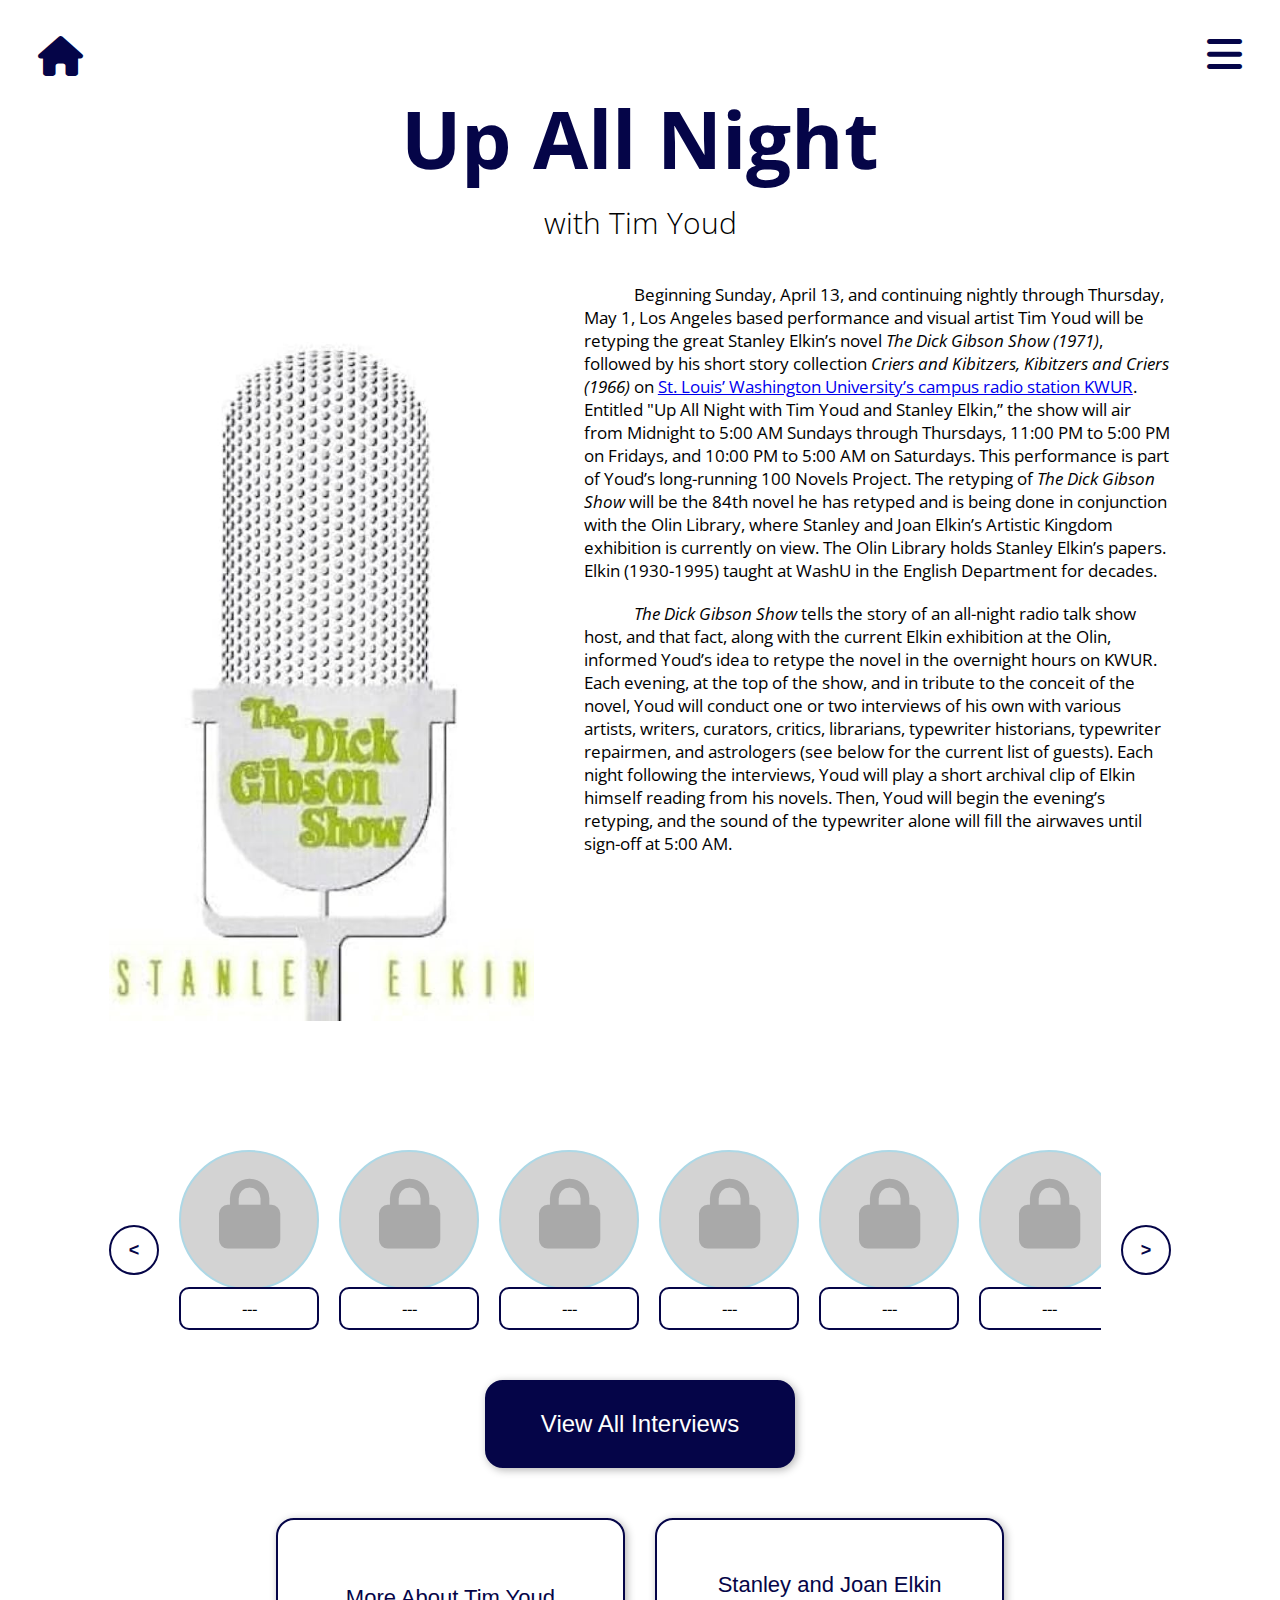
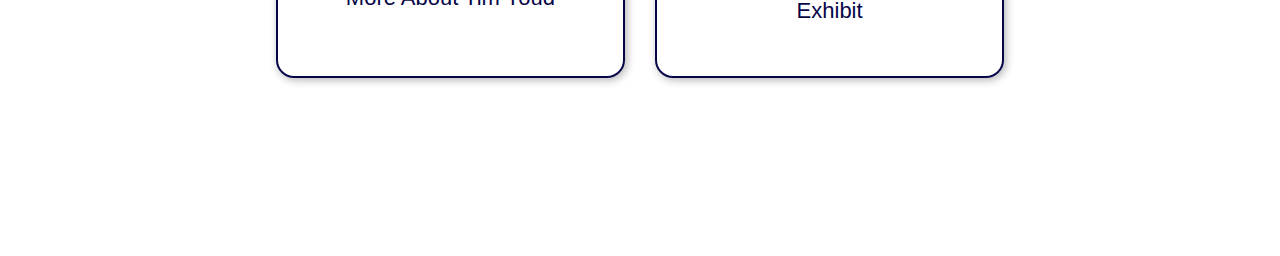
==== index.html @ dd7cb7f6 "finish main page (update interviews to fetch dynamically)" ====
<!DOCTYPE html>
<html>
    <head>
        <!-- Google App Script API -->
        <link rel="preconnect" href="https://script.google.com" crossorigin>

        <!-- icons -->
        <link rel="stylesheet" href="https://cdnjs.cloudflare.com/ajax/libs/font-awesome/6.0.0/css/all.min.css">
        
        <!-- font -->
        <link rel="preconnect" href="https://fonts.googleapis.com">
        <link rel="preconnect" href="https://fonts.gstatic.com" crossorigin>
        <link href="https://fonts.googleapis.com/css2?family=Open+Sans:ital,wght@0,300..800;1,300..800&display=swap" rel="stylesheet">

        <!-- project-specific styling/functionality -->
        <link href="style.css" rel="stylesheet">
        <script src="scripts/main.js"></script>
        <title>Up All Night</title>
    </head>

    <body>
        <div class="topnav">
            <a href="#">
                <i class="fa-solid fa-house"></i>
            </a>
            <div class="spacer"></div>
            <div class="nav-dropdown">
                <button href="javascript:void(0);" class="icon" onclick="toggleNavDropdown()">
                    <i class="fa-solid fa-bars"></i>
                </button>
                <div id="dropdown-container" class="hidden">
                    <a href="#">Main</a>
                    <a href="/interviews.html">Interviews</a>
                    <!-- <a href="/about.html">About</a> -->
                </div>
            </div>
        </div>
        
        <h1 class="main-title">Up All Night</h1>
        <h3 class="sub-title">with Tim Youd</h3>

        <div id="cover-div">
            <img id="book-cover" src="images/book_cover.jpg"/>

            <div id="split-description">
                <p class="main-description">
                    Beginning Sunday, April 13, and continuing nightly through Thursday, May 1, Los Angeles based performance and visual artist Tim Youd will be retyping the great Stanley Elkin’s novel <i>The Dick Gibson Show (1971)</i>, followed by his short story collection <i>Criers and Kibitzers, Kibitzers and Criers (1966)</i> on <a href="http://kwur.wustl.edu">St. Louis’ Washington University’s campus radio station KWUR</a>. 
                    Entitled "Up All Night with Tim Youd and Stanley Elkin,” the show will air from Midnight to 5:00 AM Sundays through Thursdays, 11:00 PM to 5:00 PM on Fridays, and 10:00 PM to 5:00 AM on Saturdays. 
                    This performance is part of Youd’s long-running 100 Novels Project. The retyping of <i>The Dick Gibson Show</i> will be the 84th novel he has retyped and is being done in conjunction with the Olin Library, where Stanley and Joan Elkin’s Artistic Kingdom exhibition is currently on view. 
                    The Olin Library holds Stanley Elkin’s papers. Elkin (1930-1995) taught at WashU in the English Department for decades. 
                </p>
                <p class="main-description">
                    <i>The Dick Gibson Show</i> tells the story of an all-night radio talk show host, and that fact, along with the current Elkin exhibition at the Olin, informed Youd’s idea to retype the novel in the overnight hours on KWUR. 
                    Each evening, at the top of the show, and in tribute to the conceit of the novel, Youd will conduct one or two interviews of his own with various artists, writers, curators, critics, librarians, typewriter historians, typewriter repairmen, and astrologers (see below for the current list of guests). 
                    Each night following the interviews, Youd will play a short archival clip of Elkin himself reading from his novels. 
                    Then, Youd will begin the evening’s retyping, and the sound of the typewriter alone will fill the airwaves until sign-off at 5:00 AM.
                </p>

                <iframe class="kwur-embed" src="https://mixlr.com/users/4072220/embed" frameborder="no"></iframe>
            </div>
        </div>
        
        <!-- Interviews Row -->
        <div id="interview-div">
            <div class="interview-row-nav-button left">
                <button onclick="moveInterviewRow(true)"><</button>
            </div>
            <!-- This row will be filled in by main.js -->
            <div id="interview-row"></div>
            <div class="interview-row-nav-button right">
                <button onclick="moveInterviewRow(false)">></button>
            </div>
        </div>

        <button id="view-all-interviews-button" class="filled-button" onclick="location.href='interviews.html'">View All Interviews</button>

        <!-- For medium sized screens -->
        <div id="lower-desc">
            <p class="main-description">
                Beginning Sunday, April 13, and continuing nightly through Thursday, May 1, Los Angeles based performance and visual artist Tim Youd will be retyping the great Stanley Elkin’s novel <i>The Dick Gibson Show (1971)</i>, followed by his short story collection <i>Criers and Kibitzers, Kibitzers and Criers (1966)</i> on <a href="http://kwur.wustl.edu">St. Louis’ Washington University’s campus radio station KWUR</a>. 
                Entitled "Up All Night with Tim Youd and Stanley Elkin,” the show will air from Midnight to 5:00 AM Sundays through Thursdays, 11:00 PM to 5:00 PM on Fridays, and 10:00 PM to 5:00 AM on Saturdays. 
                This performance is part of Youd’s long-running 100 Novels Project. The retyping of <i>The Dick Gibson Show</i> will be the 84th novel he has retyped and is being done in conjunction with the Olin Library, where Stanley and Joan Elkin’s Artistic Kingdom exhibition is currently on view. 
                The Olin Library holds Stanley Elkin’s papers. Elkin (1930-1995) taught at WashU in the English Department for decades. 
            </p>
            <p class="main-description">
                <i>The Dick Gibson Show</i> tells the story of an all-night radio talk show host, and that fact, along with the current Elkin exhibition at the Olin, informed Youd’s idea to retype the novel in the overnight hours on KWUR. 
                Each evening, at the top of the show, and in tribute to the conceit of the novel, Youd will conduct one or two interviews of his own with various artists, writers, curators, critics, librarians, typewriter historians, typewriter repairmen, and astrologers (see above for the current list of guests). 
                Each night following the interviews, Youd will play a short archival clip of Elkin himself reading from his novels. 
                Then, Youd will begin the evening’s retyping, and the sound of the typewriter alone will fill the airwaves until sign-off at 5:00 AM.
            </p>
        </div>

        <!-- Better readability for smaller screens -->
        <div id="lower-split-desc">
            <p class="main-description">
                Beginning Sunday, April 13, and continuing nightly through Thursday, May 1, Los Angeles based performance and visual artist Tim Youd will be retyping the great Stanley Elkin’s novel <i>The Dick Gibson Show (1971)</i>, followed by his short story collection <i>Criers and Kibitzers, Kibitzers and Criers (1966)</i> on <a href="http://kwur.wustl.edu">St. Louis’ Washington University’s campus radio station KWUR</a>. 
                Entitled "Up All Night with Tim Youd and Stanley Elkin,” the show will air from Midnight to 5:00 AM Sundays through Thursdays, 11:00 PM to 5:00 PM on Fridays, and 10:00 PM to 5:00 AM on Saturdays.
            </p>

            <iframe id="lower-split-kwur-embed" class="kwur-embed" src="https://mixlr.com/users/4072220/embed" frameborder="no"></iframe>

            <p class="main-description">
                This performance is part of Youd’s long-running 100 Novels Project. The retyping of <i>The Dick Gibson Show</i> will be the 84th novel he has retyped and is being done in conjunction with the Olin Library, where Stanley and Joan Elkin’s Artistic Kingdom exhibition is currently on view. 
                The Olin Library holds Stanley Elkin’s papers. Elkin (1930-1995) taught at WashU in the English Department for decades. 
            </p>
            <p class="main-description">
                <i>The Dick Gibson Show</i> tells the story of an all-night radio talk show host, and that fact, along with the current Elkin exhibition at the Olin, informed Youd’s idea to retype the novel in the overnight hours on KWUR. 
                Each evening, at the top of the show, and in tribute to the conceit of the novel, Youd will conduct one or two interviews of his own with various artists, writers, curators, critics, librarians, typewriter historians, typewriter repairmen, and astrologers (see above for the current list of guests). 
                Each night following the interviews, Youd will play a short archival clip of Elkin himself reading from his novels. 
                Then, Youd will begin the evening’s retyping, and the sound of the typewriter alone will fill the airwaves until sign-off at 5:00 AM.
            </p>
        </div>

        <iframe id="lower-kwur-embed" class="kwur-embed" src="https://mixlr.com/users/4072220/embed" frameborder="no"></iframe>

        <div id="more-info-div">
            <button class="stroke-button" txt="More About Tim Youd" onclick="goToURL('https://www.cristintierney.com/artists/30-tim-youd/biography/')">More About Tim Youd</button>
            <button class="stroke-button" txt="Stanley and Joan Elkin Exhibit" onclick="goToURL('https://library.washu.edu/exhibitions/elkins-artistic-kingdom/')">Stanley and Joan Elkin Exhibit</button>
        </div>
    </body>
</html>
---- style.css ----
:root {
    --primary-color: rgb(5, 5, 72);
    --primary-color-hover: rgb(84, 84, 184);
    --secondary-color: white;
    --tertiary-color: lightblue;
    --locked-color: lightgrey;

    --horizontal-margin: 8%;

    /* NAVBAR */
    --navbar-padding: 20px 30px;
    --navbar-font-size: 40px;

    /* BUTTONS */
    --button-font-size: 22px;
    --button-padding: 24px 34px;
    --button-border-radius: 18px;
    --button-fill-radius: 16px;

    --button-transition-time: 0.5s;
    --button-fast-transition-time: 0.2s;
}

html {
    font-family: "Open Sans", sans-serif;
    text-align: center;
}
body {
    padding-bottom: 140px;
}
button {
    cursor: pointer;
}
.spacer {
    flex-grow: 1;
}
.hidden {
    display: none !important;
}



/* NAVBAR */
.topnav {
    display: flex;
    align-content: stretch;
    margin-bottom: -20px;
}
.topnav > a {
    color: var(--primary-color);
    text-decoration: none;
    font-size: var(--navbar-font-size);
    display: block;
    padding: var(--navbar-padding);
}
.topnav > a:hover {
    color: var(--primary-color-hover);
}
.nav-dropdown {
    float: left;
    overflow: hidden;
}
.nav-dropdown > button {
    height: 100%;
    border: none;
    outline: none;
    color: var(--primary-color);
    background-color: inherit;

    font-size: var(--navbar-font-size);;
    padding: var(--navbar-padding);
    margin: 0;
}

@media only screen and (max-width: 800px) {
    #dropdown-container {
        display: block;
        position: absolute;
        right: 40px;
        width: 160px;

        background-color: #e9f0ff;
        box-shadow: 0x 8px 18px 0px rgba(0,0,0,0.2);
        z-index: 1;
    }
    #dropdown-container a {
        float: none;
        color: var(--primary-color);
        padding: 18px 24px;
        text-decoration: none;
        display: block;
        text-align: left;
    }
}

@media only screen and (min-width: 800px) {
    #dropdown-container {
        display: block;
        position: absolute;
        right: 40px;
        width: 200px;

        background-color: #e9f0ff;
        box-shadow: 0x 8px 18px 0px rgba(0,0,0,0.2);
        z-index: 1;
    }
    #dropdown-container a {
        float: none;
        color: var(--primary-color);
        font-size: 18px;
        font-weight: 400;

        padding: 24px 30px;
        text-decoration: none;
        display: block;
        text-align: left;
    }
}
.topnav a:hover, .nav-dropdown button:hover {
    color: var(--primary-color-hover);
    cursor: pointer;
}
#dropdown-container a:hover {
    background-color: #ecf6ff;
    color: var(--primary-color-hover);
}



/* MAIN PAGE */
@media only screen and (max-width: 800px){
    .main-title {
        font-size: 60px;
        font-weight: bolder;
        color: var(--primary-color);
        margin: 0;
    }
    .sub-title {
        font-size: 26px;
        font-weight: lighter;
        margin: 0 auto;
    }
    #book-cover {
        display: block;
        width: 45%;
        margin: 0 auto;
    }

    #split-description, #lower-desc, #lower-kwur-embed {
        display: none;
    }
    #lower-split-desc {
        margin: 0 var(--horizontal-margin) 34px;
    }
    #cover-div {
        margin-top: 30px;
    }
    .main-description {
        margin: 20px 0;
        text-align: start;
        text-indent: 50px;
        font-size: 16px;
    }
    .kwur-embed {
        width: 100%;
        margin: 8px auto;
        height: 180px;
        border-radius: 10px;
    }
}

@media only screen and (min-width: 800px) and (max-width: 1200px) {
    .main-title {
        font-size: 68px;
        font-weight: bolder;
        color: var(--primary-color);
        margin: 0;
    }
    .sub-title {
        font-size: 28px;
        font-weight: lighter;
        margin: 0 auto;
    }
    #book-cover {
        display: block;
        width: 35%;
        margin: 0 auto;
    }

    #split-description, #lower-split-desc, #lower-split-kwur-embed {
        display: none;
    }
    #lower-desc {
        margin: 0 var(--horizontal-margin);
    }

    #cover-div {
        margin-top: 30px;
    }
    .main-description {
        margin: 20px 0;
        text-align: start;
        text-indent: 50px;
        font-size: 16px;
    }
    .kwur-embed {
        width: 80%;
        margin: 20px auto 40px;
        height: 180px;
        border-radius: 10px;
    }
}
@media only screen and (min-width: 1200px) {
    .main-title {
        font-size: 80px;
        font-weight: bolder;
        color: var(--primary-color);
        margin: 0;
    }
    .sub-title {
        font-size: 30px;
        font-weight: lighter;
        margin: 10px auto 0;
    }
    #book-cover {
        display: block;
        width: 40%;
        margin: 0 auto;
    }

    #lower-desc, #lower-kwur-embed, #lower-split-desc, #lower-split-kwur-embed {
        display: none;
    }
    
    #cover-div {
        display: flex;
        margin: 40px var(--horizontal-margin);
        align-items: center;
        gap: 50px;
    }
    #split-description {
        margin: 0;
    }
    .main-description {
        margin: 0 0 20px;
        text-align: start;
        text-indent: 50px;
        font-size: 17px;
    }
    .kwur-embed {
        margin-top: 20px;
        width: 100%;
        height: 180px;
        border-radius: 10px;
    }
}

#interview-div {
    display: flex;
    flex-direction: row;
    justify-content: center;
    align-items: center;

    padding: 30px 0 20px;
    margin: 0 var(--horizontal-margin);
}
@media only screen and (max-width: 850px){
    .interview-row-nav-button button {
        display: none;
    }
}
@media only screen and (min-width: 850px){
    .interview-row-nav-button button {
        flex-shrink: 1;
        width: 50px;
        height: 50px;
    
        font-size: large;
        font-weight: bolder;
    
        color: var(--primary-color);
        background-color: white;
        border: 2px solid var(--primary-color);
        border-radius: 50%;
    
        transition: color var(--button-fast-transition-time), 
            border-color var(--button-fast-transition-time);
    }
    .left {
        margin-right: 20px;
    }
    .right {
        margin-left: 20px;
    }
    .interview-row-nav-button button:hover {
        color: var(--primary-color-hover);
        border-color: var(--primary-color-hover);
    }
    .interview-row-nav-button button:active {
        transform: translateY(2px);
    }
}

#interview-row {
    flex-grow: 1;
    flex-shrink: 0;

    display: flex;
    flex-direction: row;
    align-items: center;
    gap: 24px;

    width: 70%;
    height: 200px;

    overflow-x: scroll;
    overflow-y:hidden;
    scrollbar-width: none;
}
#interview-row::-webkit-scrollbar {
    display: none;  /* Hide the scrollbar on webkit browsers */
}

.interview-bubble {
    flex-shrink: 0;
    width: 136px;
    height: 100%;
    font-size: 18px;

    display: grid;
    cursor: pointer;
}
.interview-bubble:hover .interview-thumbnail {
    box-shadow: 0px 0px 16px rgba(0, 0, 139, 0.1);
}
.interview-bubble:hover .interview-card {
    box-shadow: 0px 0px 16px rgba(0, 0, 139, 0.1);
}
.interview-thumbnail {
    grid-column: 1;
    grid-row: 1;

    text-align: center;
    width: 136px;
    height: 136px;

    color: var(--primary-color);
    font-size: 70px;
    background-color: var(--tertiary-color);
    border: 2px solid var(--tertiary-color); 
    border-radius: 50%;
    transition: box-shadow var(--button-fast-transition-time);
}
.interview-thumbnail::before {
    position: relative;
    top: 20%;
}
.interview-locked {
    color: darkgrey;
    background-color: var(--locked-color);
    cursor: default;
}
.interview-card {
    font-size: 17px;
    text-align: center;
    grid-column: 1;
    grid-row: 1;

    height: fit-content;
    margin: auto 0 20px;
    padding: 8px 6px;
    z-index: 2;

    background-color: var(--secondary-color);
    border: 2px solid var(--primary-color);
    border-radius: 10px;
    transition: box-shadow var(--button-fast-transition-time);
}

#view-all-interviews-button {
    padding: 28px 54px;
    margin: 10px 0 20px;

    font-size: 24px;
    font-weight: 500;
}

@media only screen and (max-width: 800px){
    #more-info-div {
        min-height: 180px;
        display: flex;
        justify-content: center;
        align-items: stretch;

        margin: 0 10%;
    }
}
@media only screen and (min-width: 800px){
    #more-info-div {
        min-height: 180px;
        display: flex;
        justify-content: center;
        align-items: stretch;

        margin: 20px 20%;
    }
}
#more-info-div button {
    flex: 1 0;
    margin: 10px 15px;
}



/* INTERVIEW PAGE */
#interviews-loading-error {
    margin-top: 20px;
}

#interviews-container {
    margin: 40px var(--horizontal-margin);
    
    display: flex;
    flex-wrap: wrap;

    justify-content: center;
    align-items: center;
    gap: 40px;
}
.interview-block {
    flex: 1 0 350px;
    padding: 30px;

    border: 2px solid var(--primary-color);
    border-radius: 20px;
    box-shadow: 2px 2px 8px rgba(0, 0, 0, 0.3);

    transition: box-shadow var(--button-transition-time),
        transform var(--button-transition-time);
}
.interview-block:hover {
    box-shadow: 4px 4px 8px rgba(0, 0, 0, 0.3);
    transform: translate(-2px, -2px);
}
.interview-title-div {
    display: flex;
    justify-content: stretch;
    align-items: center;
}
.interview-name {
    text-align: left;
    margin: 0;
}
.interview-date {
    flex-grow: 1;

    text-align: right;
    font-weight: lighter;
    font-style: italic;
    margin: 0;
}
.interview-video-container {
    position: relative;
    width: 100%;
    height: 0;
    padding-bottom: 58%;
    margin: 20px 0;
}
.interview-video-container iframe {
    position: absolute;
    top: 0;
    left: 0;

    width: 100%;
    height: 100%;

    border-radius: 10px;
}
.interview-description {
    padding: 10px 0;
}
.interview-button-container {
    margin: 20px 0 0;
    display: flex;
    justify-content: stretch;
    align-items: stretch;
    gap: 30px;
}
.interview-button-container button {
    flex: 1 1 0;
    font-size: 18px;
}

.countdown-container {
    margin: 50px 0;
}
.countdown-label {
    font-weight: lighter;
    font-size: 20px;
    font-style: italic;
    margin: 0;
    padding-bottom: 12px;
}
.countdown-timer {
    font-weight: bolder;
    font-size: 48px;
    margin: 0;
}



/* General button styling */
.filled-button {
    font-size: var(--button-font-size);
    position: relative;
    overflow: hidden;

    color: var(--secondary-color);
    background-color: var(--primary-color);

    padding: var(--button-padding);
    border: 2px solid var(--primary-color);
    border-radius: var(--button-border-radius);
    box-shadow: 2px 2px 8px rgba(0, 0, 0, 0.3);

    transition: color var(--button-transition-time),
        transform var(--button-fast-transition-time),
        box-shadow var(--button-fast-transition-time);
}
/* .filled-button::before {
    content: "";
    position: absolute;
    top: 0;
    left: 0;
    width: 110%;
    height: 100%;
    border-radius: var(--button-fill-radius);

    background-color: var(--secondary-color);
    transition: all var(--button-transition-time);
    z-index: -1;
    transform: translateX(-100%);
}
.filled-button:hover::before {
    transform: translateX(0%);
} */
.filled-button:hover {
    /* color: var(--primary-color); */
    transform: translate(-2px, -2px);
    box-shadow: 3px 3px 8px rgba(0, 0, 0, 0.3);
}
.filled-button:active {
    transform: translate(-1px, -1px);
    box-shadow: 2px 2px 8px rgba(0, 0, 0, 0.3);
}

.stroke-button {
    font-size: var(--button-font-size);
    position: relative;
    overflow: hidden;

    color: var(--primary-color);
    background-color: rgba(255, 255, 255, 0);

    padding: var(--button-padding);
    border: 2px solid var(--primary-color);
    border-radius: var(--button-border-radius);
    box-shadow: 2px 2px 8px rgba(0, 0, 0, 0.3);
    
    transition: color var(--button-transition-time),
        transform var(--button-fast-transition-time),
        box-shadow var(--button-fast-transition-time);
}
.stroke-button::before {
    content: "";
    position: absolute;
    top: 0;
    left: 0;
    width: 105%;
    height: 100%;
    border-radius: var(--button-fill-radius);

    background-color: var(--primary-color);
    transition: all var(--button-transition-time);
    z-index: -1;
    transform: translateX(-100%);
}
.stroke-button:hover::before {
    transform: translateX(0%);
}
.stroke-button:hover {
    color: var(--secondary-color);
    transform: translate(-2px, -2px);
    box-shadow: 3px 3px 8px rgba(0, 0, 0, 0.3);
}
.stroke-button:active {
    transform: translate(-1px, -1px);
    box-shadow: 2px 2px 8px rgba(0, 0, 0, 0.3);
}



/* LOADER */
.lds-dual-ring {
    margin-top: 50px;
    color: var(--primary-color-hover);
}
.lds-dual-ring, .lds-dual-ring:after {
  box-sizing: border-box;
}
.lds-dual-ring {
  display: inline-block;
  width: 80px;
  height: 80px;
}
.lds-dual-ring:after {
  content: " ";
  display: block;
  width: 64px;
  height: 64px;
  margin: 8px;

  border-radius: 50%;
  border: 6.4px solid currentColor;
  border-color: currentColor transparent currentColor transparent;

  animation: lds-dual-ring 1.2s linear infinite;
}
@keyframes lds-dual-ring {
  0% { transform: rotate(0deg); }
  100% { transform: rotate(360deg); }
}
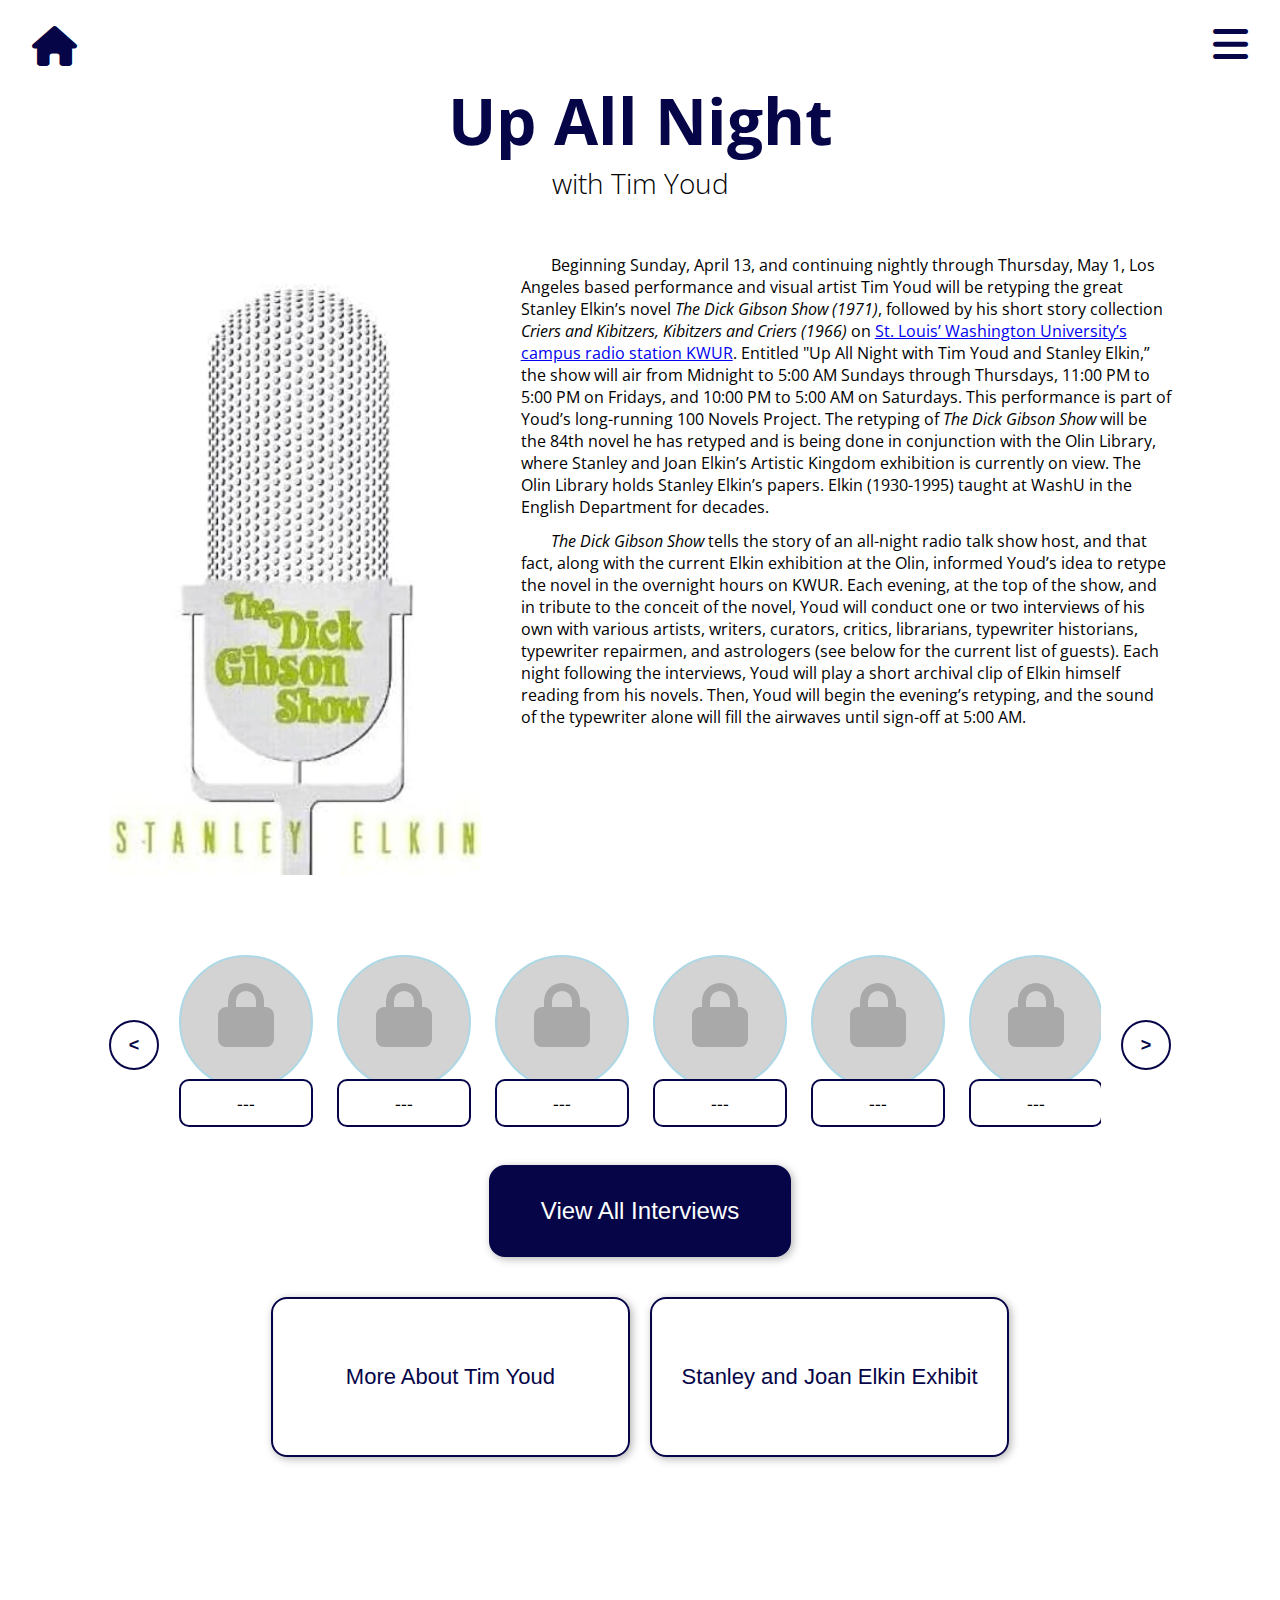
==== commit 755c7f0f: "fixed styling for different screen sizes" ====
--- a/index.html
+++ b/index.html
@@ -1,6 +1,9 @@
 <!DOCTYPE html>
 <html>
     <head>
+        <!-- Fix mobile styling -->
+        <meta name="viewport" content="width=device-width, initial-scale=1" />
+        
         <!-- Google App Script API -->
         <link rel="preconnect" href="https://script.google.com" crossorigin>
 
@@ -56,7 +59,7 @@
                     Then, Youd will begin the evening’s retyping, and the sound of the typewriter alone will fill the airwaves until sign-off at 5:00 AM.
                 </p>
 
-                <iframe class="kwur-embed" src="https://mixlr.com/users/4072220/embed" frameborder="no"></iframe>
+                <iframe class="kwur-embed" src="https://mixlr.com/users/4072220/embed" frameborder="no" marginheight="0" marginwidth="0"></iframe>
             </div>
         </div>
         
@@ -79,11 +82,14 @@
             <p class="main-description">
                 Beginning Sunday, April 13, and continuing nightly through Thursday, May 1, Los Angeles based performance and visual artist Tim Youd will be retyping the great Stanley Elkin’s novel <i>The Dick Gibson Show (1971)</i>, followed by his short story collection <i>Criers and Kibitzers, Kibitzers and Criers (1966)</i> on <a href="http://kwur.wustl.edu">St. Louis’ Washington University’s campus radio station KWUR</a>. 
                 Entitled "Up All Night with Tim Youd and Stanley Elkin,” the show will air from Midnight to 5:00 AM Sundays through Thursdays, 11:00 PM to 5:00 PM on Fridays, and 10:00 PM to 5:00 AM on Saturdays. 
-                This performance is part of Youd’s long-running 100 Novels Project. The retyping of <i>The Dick Gibson Show</i> will be the 84th novel he has retyped and is being done in conjunction with the Olin Library, where Stanley and Joan Elkin’s Artistic Kingdom exhibition is currently on view. 
-                The Olin Library holds Stanley Elkin’s papers. Elkin (1930-1995) taught at WashU in the English Department for decades. 
             </p>
             <p class="main-description">
+                This performance is part of Youd’s long-running 100 Novels Project. The retyping of <i>The Dick Gibson Show</i> will be the 84th novel he has retyped and is being done in conjunction with the Olin Library, where Stanley and Joan Elkin’s Artistic Kingdom exhibition is currently on view. 
+                The Olin Library holds Stanley Elkin’s papers.
+                Elkin (1930-1995) taught at WashU in the English Department for decades. 
                 <i>The Dick Gibson Show</i> tells the story of an all-night radio talk show host, and that fact, along with the current Elkin exhibition at the Olin, informed Youd’s idea to retype the novel in the overnight hours on KWUR. 
+            </p>
+            <p class="main-description">
                 Each evening, at the top of the show, and in tribute to the conceit of the novel, Youd will conduct one or two interviews of his own with various artists, writers, curators, critics, librarians, typewriter historians, typewriter repairmen, and astrologers (see above for the current list of guests). 
                 Each night following the interviews, Youd will play a short archival clip of Elkin himself reading from his novels. 
                 Then, Youd will begin the evening’s retyping, and the sound of the typewriter alone will fill the airwaves until sign-off at 5:00 AM.
@@ -97,7 +103,7 @@
                 Entitled "Up All Night with Tim Youd and Stanley Elkin,” the show will air from Midnight to 5:00 AM Sundays through Thursdays, 11:00 PM to 5:00 PM on Fridays, and 10:00 PM to 5:00 AM on Saturdays.
             </p>
 
-            <iframe id="lower-split-kwur-embed" class="kwur-embed" src="https://mixlr.com/users/4072220/embed" frameborder="no"></iframe>
+            <iframe id="lower-split-kwur-embed" class="kwur-embed" src="https://mixlr.com/users/4072220/embed" frameborder="no" marginheight="0" marginwidth="0"></iframe>
 
             <p class="main-description">
                 This performance is part of Youd’s long-running 100 Novels Project. The retyping of <i>The Dick Gibson Show</i> will be the 84th novel he has retyped and is being done in conjunction with the Olin Library, where Stanley and Joan Elkin’s Artistic Kingdom exhibition is currently on view. 
@@ -106,12 +112,14 @@
             <p class="main-description">
                 <i>The Dick Gibson Show</i> tells the story of an all-night radio talk show host, and that fact, along with the current Elkin exhibition at the Olin, informed Youd’s idea to retype the novel in the overnight hours on KWUR. 
                 Each evening, at the top of the show, and in tribute to the conceit of the novel, Youd will conduct one or two interviews of his own with various artists, writers, curators, critics, librarians, typewriter historians, typewriter repairmen, and astrologers (see above for the current list of guests). 
+            </p>
+            <p class="main-description">
                 Each night following the interviews, Youd will play a short archival clip of Elkin himself reading from his novels. 
                 Then, Youd will begin the evening’s retyping, and the sound of the typewriter alone will fill the airwaves until sign-off at 5:00 AM.
             </p>
         </div>
 
-        <iframe id="lower-kwur-embed" class="kwur-embed" src="https://mixlr.com/users/4072220/embed" frameborder="no"></iframe>
+        <iframe id="lower-kwur-embed" class="kwur-embed" src="https://mixlr.com/users/4072220/embed" frameborder="no" marginheight="0" marginwidth="0"></iframe>
 
         <div id="more-info-div">
             <button class="stroke-button" txt="More About Tim Youd" onclick="goToURL('https://www.cristintierney.com/artists/30-tim-youd/biography/')">More About Tim Youd</button>
--- a/style.css
+++ b/style.css
@@ -14,11 +14,12 @@
     /* BUTTONS */
     --button-font-size: 22px;
     --button-padding: 24px 34px;
-    --button-border-radius: 18px;
-    --button-fill-radius: 16px;
 
     --button-transition-time: 0.5s;
     --button-fast-transition-time: 0.2s;
+
+    /* MISC */
+    --kwur-embed-height: 200px;
 }
 
 html {
@@ -26,7 +27,7 @@
     text-align: center;
 }
 body {
-    padding-bottom: 140px;
+    padding-bottom: 160px;
 }
 button {
     cursor: pointer;
@@ -40,43 +41,65 @@
 
 
 
-/* NAVBAR */
-.topnav {
-    display: flex;
-    align-content: stretch;
-    margin-bottom: -20px;
-}
-.topnav > a {
-    color: var(--primary-color);
-    text-decoration: none;
-    font-size: var(--navbar-font-size);
-    display: block;
-    padding: var(--navbar-padding);
-}
-.topnav > a:hover {
-    color: var(--primary-color-hover);
-}
-.nav-dropdown {
-    float: left;
-    overflow: hidden;
-}
-.nav-dropdown > button {
-    height: 100%;
-    border: none;
-    outline: none;
-    color: var(--primary-color);
-    background-color: inherit;
-
-    font-size: var(--navbar-font-size);;
-    padding: var(--navbar-padding);
-    margin: 0;
-}
-
-@media only screen and (max-width: 800px) {
+/* SMALLER SCREENS (mobile) */
+@media only screen and (min-device-width : 320px) and (max-device-width : 785px) { 
+    :root {
+        /* NAVBAR */
+        --navbar-padding: 0 0;
+        --navbar-font-size: 36px;
+    
+        /* INTERVIEWS */
+        --interview-bubble-size: 90px;
+
+        /* BUTTONS */
+        --button-font-size: 20px;
+        --button-padding: 20px 20px;
+        --button-border-radius: 18px;
+        --button-fill-radius: 20px;
+    
+        /* MISC */
+        --kwur-embed-height: 400px;
+        --horizontal-margin: 5%;
+    }
+
+
+    /* NAVBAR */
+    .topnav {
+        display: flex;
+        align-content: start;
+        align-items: center;
+
+        margin: 14px var(--horizontal-margin) 0;
+        padding: 0;
+    }
+    .topnav > a {
+        color: var(--primary-color);
+        text-decoration: none;
+        font-size: var(--navbar-font-size);
+
+        display: block;
+        padding: var(--navbar-padding);
+    }
+    .topnav > a:hover {
+        color: var(--primary-color-hover);
+    }
+    .nav-dropdown > button {
+        border: none;
+        outline: none;
+        color: var(--primary-color);
+        background-color: inherit;
+
+        font-size: var(--navbar-font-size);
+        padding: var(--navbar-padding);
+    }
+    .nav-dropdown {
+        float: left;
+        overflow: hidden;
+    }
     #dropdown-container {
         display: block;
         position: absolute;
-        right: 40px;
+        right: 36px;
         width: 160px;
 
         background-color: #e9f0ff;
@@ -84,16 +107,251 @@
         z-index: 1;
     }
     #dropdown-container a {
+        display: block;
         float: none;
         color: var(--primary-color);
-        padding: 18px 24px;
+        padding: 20px 30px;
+
         text-decoration: none;
-        display: block;
+        font-size: 16px;
         text-align: left;
     }
-}
-
-@media only screen and (min-width: 800px) {
+
+
+    /* Main Page */
+    .main-title {
+        font-size: 44px;
+        font-weight: bolder;
+        color: var(--primary-color);
+        margin: 0;
+    }
+    .sub-title {
+        font-size: 20px;
+        font-weight: lighter;
+        margin: 0 auto;
+    }
+    #book-cover {
+        display: block;
+        width: 50%;
+        margin: 10px auto;
+    }
+
+    #split-description, #lower-desc, #lower-kwur-embed {
+        display: none;
+    }
+    #lower-split-desc {
+        margin: 0 var(--horizontal-margin) 50px;
+    }
+    #cover-div {
+        margin-top: 20px;
+    }
+    .main-description {
+        margin: 18px 0;
+        text-align: start;
+        text-indent: 40px;
+        font-size: 18px;
+    }
+    .kwur-embed {
+        width: 100%;
+        margin: 16px auto;
+        border-radius: 10px;
+    }
+
+
+    /* Interview Row */
+    .interview-row-nav-button button {
+        display: none;
+    }
+
+    #interview-row {
+        flex-grow: 1;
+        flex-shrink: 0;
+    
+        display: flex;
+        flex-direction: row;
+        align-items: center;
+        gap: 20px;
+    
+        width: 80%;
+        height: 130px;
+        margin: 0 0 0;
+    
+        overflow-x: scroll;
+        overflow-y:hidden;
+        scrollbar-width: none;
+    }
+
+    .interview-bubble {
+        flex-shrink: 0;
+        width: var(--interview-bubble-size);
+        height: 100%;
+    
+        display: grid;
+        cursor: pointer;
+    }
+    .interview-bubble:hover .interview-thumbnail {
+        box-shadow: 0px 0px 20px rgba(0, 0, 139, 0.1);
+    }
+    .interview-bubble:hover .interview-card {
+        box-shadow: 0px 0px 20px rgba(0, 0, 139, 0.1);
+    }
+    .interview-thumbnail {
+        grid-column: 1;
+        grid-row: 1;
+    
+        text-align: center;
+        width: var(--interview-bubble-size);
+        height: var(--interview-bubble-size);
+    
+        color: var(--primary-color);
+        font-size: 50px;
+        background-color: var(--tertiary-color);
+        border: 2px solid var(--tertiary-color); 
+        border-radius: 50%;
+        transition: box-shadow var(--button-fast-transition-time);
+    }
+    .interview-card {
+        font-size: 16px;
+        text-align: center;
+        grid-column: 1;
+        grid-row: 1;
+    
+        height: fit-content;
+        margin: auto 0 8px;
+        padding: 4px 10px;
+        z-index: 2;
+    
+        background-color: var(--secondary-color);
+        border: 2px solid var(--primary-color);
+        border-radius: 10px;
+        transition: box-shadow var(--button-fast-transition-time);
+    }
+    
+    #view-all-interviews-button {
+        padding: 20px 30px;
+        margin: 0 0 20px;
+    
+        font-size: 20px;
+        font-weight: 500;
+    }
+
+    #more-info-div {
+        min-height: 140px;
+        display: flex;
+        justify-content: center;
+        align-items: stretch;
+
+        margin: 0 var(--horizontal-margin);
+    }
+    #more-info-div button {
+        flex: 1 0;
+        margin: 0px 6px;
+    }
+
+
+    /* INTERVIEW PAGE */
+    .interview-block {
+        flex: 1 0 0;
+    }
+    #interviews-container {
+        margin: 20px var(--horizontal-margin);
+        gap: 30px;
+    }
+    .interview-block {
+        padding: 14px 18px;
+    }
+    .interview-name {
+        font-size: 24px;
+        font-weight: 700;
+    }
+    .interview-date {
+        font-size: 16px;
+    }
+    .interview-video-container {
+        margin: 20px 0;
+    }
+    .interview-description {
+        font-size: 16px;
+        padding: 0 0 4px;
+    }
+    .interview-button-container {
+        margin: 0 0 10px;
+        gap: 20px;
+    }
+    .countdown-container {
+        margin: 20px 0 30px;
+    }
+    .interview-button-container button {
+        font-size: 18px;
+        font-weight: 500;
+    }
+    
+    .countdown-label {
+        font-size: 22px;
+    }
+    .countdown-timer {
+        font-size: 40px;
+    }
+}
+
+
+
+/* MEDIUM SCREENS */
+@media only screen and (min-device-width : 786px) and (max-device-width : 1024px) {
+    :root {
+        /* NAVBAR */
+        --navbar-padding: 0;
+        --navbar-font-size: 56px;
+    
+        /* INTERVIEWS */
+        --interview-bubble-size: 160px;
+
+        /* BUTTONS */
+        --button-font-size: 26px;
+        --button-padding: 30px 36px;
+        --button-border-radius: 26px;
+        --button-fill-radius: 26px;
+    
+        /* MISC */
+        --horizontal-margin: 6%;
+    }
+
+
+    /* NAVBAR */
+    .topnav {
+        display: flex;
+        align-content: start;
+        align-items: center;
+
+        margin: 20px 30px 0;
+        padding: 0;
+    }
+    .topnav > a {
+        color: var(--primary-color);
+        text-decoration: none;
+        font-size: var(--navbar-font-size);
+        display: block;
+        padding: var(--navbar-padding);
+        margin: 0;
+    }
+    .topnav > a:hover {
+        color: var(--primary-color-hover);
+    }
+    .nav-dropdown {
+        float: left;
+        overflow: hidden;
+    }
+    .nav-dropdown > button {
+        height: 100%;
+        border: none;
+        outline: none;
+        color: var(--primary-color);
+        background-color: inherit;
+
+        font-size: var(--navbar-font-size);
+        padding: var(--navbar-padding);
+        margin: 0;
+    }
     #dropdown-container {
         display: block;
         position: absolute;
@@ -105,53 +363,41 @@
         z-index: 1;
     }
     #dropdown-container a {
+        display: block;
         float: none;
         color: var(--primary-color);
-        font-size: 18px;
-        font-weight: 400;
-
-        padding: 24px 30px;
+        padding: 20px 30px;
+
         text-decoration: none;
-        display: block;
+        font-size: 20px;
         text-align: left;
     }
-}
-.topnav a:hover, .nav-dropdown button:hover {
-    color: var(--primary-color-hover);
-    cursor: pointer;
-}
-#dropdown-container a:hover {
-    background-color: #ecf6ff;
-    color: var(--primary-color-hover);
-}
-
-
-
-/* MAIN PAGE */
-@media only screen and (max-width: 800px){
+
+    /* Main Page */
     .main-title {
-        font-size: 60px;
+        font-size: 66px;
         font-weight: bolder;
         color: var(--primary-color);
         margin: 0;
     }
     .sub-title {
-        font-size: 26px;
+        font-size: 30px;
         font-weight: lighter;
         margin: 0 auto;
     }
     #book-cover {
         display: block;
-        width: 45%;
-        margin: 0 auto;
-    }
-
-    #split-description, #lower-desc, #lower-kwur-embed {
+        width: 40%;
+        margin: 10px auto;
+    }
+
+    #split-description, #lower-split-desc, #lower-split-kwur-embed {
         display: none;
     }
-    #lower-split-desc {
-        margin: 0 var(--horizontal-margin) 34px;
-    }
+    #lower-desc {
+        margin: 0 var(--horizontal-margin);
+    }
+
     #cover-div {
         margin-top: 30px;
     }
@@ -159,19 +405,233 @@
         margin: 20px 0;
         text-align: start;
         text-indent: 50px;
-        font-size: 16px;
+        font-size: 20px;
     }
     .kwur-embed {
+        width: 80%;
+        margin: 20px auto 40px;
+        border-radius: 10px;
+    }
+
+
+    /* Interview Row */
+    .interview-row-nav-button button {
+        display: none;
+    }
+
+    #interview-row {
+        flex-grow: 1;
+        flex-shrink: 0;
+    
+        display: flex;
+        flex-direction: row;
+        align-items: center;
+        gap: 30px;
+    
         width: 100%;
-        margin: 8px auto;
-        height: 180px;
+        height: 220px;
+        margin: 0 0 10px;
+    
+        overflow-x: scroll;
+        overflow-y:hidden;
+        scrollbar-width: none;
+    }
+
+    .interview-bubble {
+        flex-shrink: 0;
+        width: var(--interview-bubble-size);
+        height: 100%;
+    
+        display: grid;
+        cursor: pointer;
+    }
+    .interview-bubble:hover .interview-thumbnail {
+        box-shadow: 0px 0px 20px rgba(0, 0, 139, 0.1);
+    }
+    .interview-bubble:hover .interview-card {
+        box-shadow: 0px 0px 20px rgba(0, 0, 139, 0.1);
+    }
+    .interview-thumbnail {
+        grid-column: 1;
+        grid-row: 1;
+    
+        text-align: center;
+        width: var(--interview-bubble-size);
+        height: var(--interview-bubble-size);
+    
+        color: var(--primary-color);
+        font-size: 86px;
+        background-color: var(--tertiary-color);
+        border: 2px solid var(--tertiary-color); 
+        border-radius: 50%;
+        transition: box-shadow var(--button-fast-transition-time);
+    }
+    .interview-card {
+        font-size: 22px;
+        text-align: center;
+        grid-column: 1;
+        grid-row: 1;
+    
+        height: fit-content;
+        margin: auto 0 8px;
+        padding: 10px 6px;
+        z-index: 2;
+    
+        background-color: var(--secondary-color);
+        border: 2px solid var(--primary-color);
         border-radius: 10px;
-    }
-}
-
-@media only screen and (min-width: 800px) and (max-width: 1200px) {
+        transition: box-shadow var(--button-fast-transition-time);
+    }
+    
+    #view-all-interviews-button {
+        padding: 30px 40px;
+        margin: 0 0 20px;
+    
+        font-size: 30px;
+        font-weight: 500;
+    }
+
+    #more-info-div {
+        min-height: 180px;
+        display: flex;
+        justify-content: center;
+        align-items: stretch;
+
+        margin: 0 10%;
+    }
+    #more-info-div button {
+        flex: 1 0;
+        margin: 10px 20px;
+    }
+
+
+    /* INTERVIEW PAGE */
+    .interview-block {
+        flex: 1 0 400px;
+    }
+    #interviews-container {
+        margin: 40px var(--horizontal-margin);
+        gap: 40px;
+    }
+    .interview-block {
+        padding: 20px 30px;
+    }
+    .interview-name {
+        font-size: 40px;
+        font-weight: 700;
+    }
+    .interview-date {
+        font-size: 22px;
+    }
+    .interview-video-container {
+        margin: 20px 0;
+    }
+    .interview-description {
+        font-size: 22px;
+        padding: 4px 0 10px;
+    }
+    .interview-button-container {
+        margin: 10px 0 18px;
+        gap: 40px;
+    }
+    .countdown-container {
+        margin: 20px 0 50px;
+    }
+    .interview-button-container button {
+        font-size: 28px;
+        font-weight: 500;
+    }
+    
+    .countdown-label {
+        font-size: 28px;
+    }
+    .countdown-timer {
+        font-size: 60px;
+    }
+}
+
+
+
+/* LARGE SCREENS (desktop) */
+@media only screen and (min-device-width : 1025px) {
+    :root {
+        /* NAVBAR */
+        --navbar-padding: 4px;
+        --navbar-font-size: 40px;
+    
+        /* INTERVIEWS */
+        --interview-bubble-size: 130px;
+
+        /* BUTTONS */
+        --button-font-size: 22px;
+        --button-padding: 10px 20px;
+        --button-border-radius: 16px;
+        --button-fill-radius: 16px;
+    
+        /* MISC */
+        --horizontal-margin: 8%;
+    }
+
+
+    /* NAVBAR */
+    .topnav {
+        display: flex;
+        align-content: start;
+        align-items: center;
+
+        margin: 14px 20px 0;
+        padding: 0;
+    }
+    .topnav > a {
+        color: var(--primary-color);
+        text-decoration: none;
+        font-size: var(--navbar-font-size);
+        display: block;
+        padding: var(--navbar-padding);
+        margin: 0;
+    }
+    .topnav > a:hover {
+        color: var(--primary-color-hover);
+    }
+    .nav-dropdown {
+        float: left;
+        overflow: hidden;
+    }
+    .nav-dropdown > button {
+        height: 100%;
+        border: none;
+        outline: none;
+        color: var(--primary-color);
+        background-color: inherit;
+
+        font-size: var(--navbar-font-size);
+        padding: var(--navbar-padding);
+        margin: 0;
+    }
+    #dropdown-container {
+        display: block;
+        position: absolute;
+        right: 30px;
+        width: 200px;
+
+        background-color: #e9f0ff;
+        box-shadow: 0x 8px 18px 0px rgba(0,0,0,0.2);
+        z-index: 1;
+    }
+    #dropdown-container a {
+        float: none;
+        color: var(--primary-color);
+        padding: 20px 24px;
+
+        text-decoration: none;
+        font-size: 18px;
+        display: block;
+        text-align: left;
+    }
+
+    /* Main Page */
     .main-title {
-        font-size: 68px;
+        font-size: 64px;
         font-weight: bolder;
         color: var(--primary-color);
         margin: 0;
@@ -183,76 +643,245 @@
     }
     #book-cover {
         display: block;
-        width: 35%;
-        margin: 0 auto;
-    }
-
-    #split-description, #lower-split-desc, #lower-split-kwur-embed {
+        width: 40%;
+        margin: 0px auto;
+    }
+
+    #cover-div {
+        margin-top: 20px;
+    }
+    .main-description {
+        margin: 12px 0;
+        text-align: start;
+        text-indent: 30px;
+        font-size: 16px;
+    }
+    .kwur-embed {
+        width: 80%;
+        margin: 10px auto 20px;
+        border-radius: 10px;
+    }
+
+
+    /* Interview Row */
+    #interview-row {
+        flex-grow: 1;
+        flex-shrink: 0;
+    
+        display: flex;
+        flex-direction: row;
+        align-items: center;
+        gap: 28px;
+    
+        width: 80%;
+        height: 180px;
+        margin: 0;
+    
+        overflow-x: scroll;
+        overflow-y:hidden;
+        scrollbar-width: none;
+    }
+
+    .interview-bubble {
+        flex-shrink: 0;
+        width: var(--interview-bubble-size);
+        height: 100%;
+    
+        display: grid;
+        cursor: pointer;
+    }
+    .interview-bubble:hover .interview-thumbnail {
+        box-shadow: 0px 0px 20px rgba(0, 0, 139, 0.1);
+    }
+    .interview-bubble:hover .interview-card {
+        box-shadow: 0px 0px 20px rgba(0, 0, 139, 0.1);
+    }
+    .interview-thumbnail {
+        grid-column: 1;
+        grid-row: 1;
+    
+        text-align: center;
+        width: var(--interview-bubble-size);
+        height: var(--interview-bubble-size);
+    
+        color: var(--primary-color);
+        font-size: 64px;
+        background-color: var(--tertiary-color);
+        border: 2px solid var(--tertiary-color); 
+        border-radius: 50%;
+        transition: box-shadow var(--button-fast-transition-time);
+    }
+    .interview-card {
+        font-size: 18px;
+        text-align: center;
+        grid-column: 1;
+        grid-row: 1;
+    
+        height: fit-content;
+        margin: auto 0 8px;
+        padding: 10px 6px;
+        z-index: 2;
+    
+        background-color: var(--secondary-color);
+        border: 2px solid var(--primary-color);
+        border-radius: 10px;
+        transition: box-shadow var(--button-fast-transition-time);
+    }
+    
+    #view-all-interviews-button {
+        padding: 30px 50px;
+        margin: 10px 0 20px;
+    
+        font-size: 24px;
+        font-weight: 500;
+    }
+
+    #more-info-div {
+        min-height: 180px;
+        display: flex;
+        justify-content: center;
+        align-items: stretch;
+
+        margin: 0 20%;
+    }
+    #more-info-div button {
+        flex: 1 0;
+        margin: 10px 10px;
+    }
+
+
+
+    /* INTERVIEW PAGE */
+    .interview-block {
+        flex: 1 0 400px;
+    }
+    #interviews-container {
+        margin: 40px var(--horizontal-margin);
+        gap: 30px;
+    }
+    .interview-block {
+        padding: 20px 28px;
+    }
+    .interview-name {
+        font-size: 26px;
+        font-weight: 700;
+    }
+    .interview-date {
+        font-size: 18px;
+    }
+    .interview-video-container {
+        margin: 20px 0;
+    }
+    .interview-description {
+        font-size: 16px;
+        padding: 0 0 4px;
+    }
+    .interview-button-container {
+        margin: 20px 4%;
+        gap: 20px;
+    }
+    .countdown-container {
+        margin: 20px 0 40px;
+    }
+    .interview-button-container button {
+        font-size: 20px;
+        font-weight: 500;
+        padding: 16px 10px;
+    }
+    
+    .countdown-label {
+        font-size: 24px;
+    }
+    .countdown-timer {
+        font-size: 40px;
+    }
+}
+
+/* Responsive formatting for desktop screen changes */
+@media only screen and (min-device-width : 1024px) and (max-width: 700px){
+    .interview-row-nav-button {
+        display: none;
+    }
+    #split-description, #lower-desc, #lower-kwur-embed {
+        display: none;
+    }
+    #lower-split-desc {
+        margin: 0 var(--horizontal-margin);
+    }
+    #more-info-div {
+        margin: 20px 14%;
+    }
+}
+@media only screen and (min-device-width : 1024px) and (min-width: 701px) and (max-width: 950px) {
+    #book-cover {
+        display: block;
+        width: 35% !important;
+        margin: 14px auto 12px;
+    }
+    .interview-row-nav-button {
+        display: none;
+    }
+    #split-description, #lower-split-desc {
         display: none;
     }
     #lower-desc {
         margin: 0 var(--horizontal-margin);
     }
-
-    #cover-div {
-        margin-top: 30px;
-    }
-    .main-description {
-        margin: 20px 0;
-        text-align: start;
-        text-indent: 50px;
-        font-size: 16px;
-    }
     .kwur-embed {
-        width: 80%;
-        margin: 20px auto 40px;
-        height: 180px;
-        border-radius: 10px;
-    }
-}
-@media only screen and (min-width: 1200px) {
-    .main-title {
-        font-size: 80px;
-        font-weight: bolder;
-        color: var(--primary-color);
-        margin: 0;
-    }
-    .sub-title {
-        font-size: 30px;
-        font-weight: lighter;
-        margin: 10px auto 0;
-    }
+        margin: 10px 0 20px;
+    }
+    #more-info-div {
+        margin: 20px 14%;
+    }
+}
+/* Make book cover a little bigger when screen is less wide */
+@media only screen and (min-device-width : 1024px) and (min-width: 951px) and (max-width: 1200px) {
     #book-cover {
         display: block;
-        width: 40%;
-        margin: 0 auto;
-    }
-
+        width: 45% !important;
+        margin: 10px auto;
+    }
+}
+@media only screen and (min-device-width : 1024px) and (min-width: 951px) {
     #lower-desc, #lower-kwur-embed, #lower-split-desc, #lower-split-kwur-embed {
         display: none;
     }
-    
+    #book-cover {
+        display: block;
+        width: 35%;
+        margin: 10px auto;
+    }
     #cover-div {
         display: flex;
-        margin: 40px var(--horizontal-margin);
+        margin: 40px var(--horizontal-margin) 10px;
         align-items: center;
-        gap: 50px;
+        gap: 40px;
     }
     #split-description {
         margin: 0;
     }
-    .main-description {
-        margin: 0 0 20px;
-        text-align: start;
-        text-indent: 50px;
-        font-size: 17px;
-    }
     .kwur-embed {
-        margin-top: 20px;
         width: 100%;
-        height: 180px;
+        margin: 20px auto 0;
         border-radius: 10px;
     }
+
+    #more-info-div {
+        margin-top: 10px;
+    }
+}   
+
+
+
+
+/* Universal styling (all screens) */
+.topnav a:hover, .nav-dropdown button:hover {
+    color: var(--primary-color-hover);
+    cursor: pointer;
+}
+#dropdown-container a:hover {
+    background-color: #ecf6ff;
+    color: var(--primary-color-hover);
 }
 
 #interview-div {
@@ -264,92 +893,8 @@
     padding: 30px 0 20px;
     margin: 0 var(--horizontal-margin);
 }
-@media only screen and (max-width: 850px){
-    .interview-row-nav-button button {
-        display: none;
-    }
-}
-@media only screen and (min-width: 850px){
-    .interview-row-nav-button button {
-        flex-shrink: 1;
-        width: 50px;
-        height: 50px;
-    
-        font-size: large;
-        font-weight: bolder;
-    
-        color: var(--primary-color);
-        background-color: white;
-        border: 2px solid var(--primary-color);
-        border-radius: 50%;
-    
-        transition: color var(--button-fast-transition-time), 
-            border-color var(--button-fast-transition-time);
-    }
-    .left {
-        margin-right: 20px;
-    }
-    .right {
-        margin-left: 20px;
-    }
-    .interview-row-nav-button button:hover {
-        color: var(--primary-color-hover);
-        border-color: var(--primary-color-hover);
-    }
-    .interview-row-nav-button button:active {
-        transform: translateY(2px);
-    }
-}
-
-#interview-row {
-    flex-grow: 1;
-    flex-shrink: 0;
-
-    display: flex;
-    flex-direction: row;
-    align-items: center;
-    gap: 24px;
-
-    width: 70%;
-    height: 200px;
-
-    overflow-x: scroll;
-    overflow-y:hidden;
-    scrollbar-width: none;
-}
 #interview-row::-webkit-scrollbar {
     display: none;  /* Hide the scrollbar on webkit browsers */
-}
-
-.interview-bubble {
-    flex-shrink: 0;
-    width: 136px;
-    height: 100%;
-    font-size: 18px;
-
-    display: grid;
-    cursor: pointer;
-}
-.interview-bubble:hover .interview-thumbnail {
-    box-shadow: 0px 0px 16px rgba(0, 0, 139, 0.1);
-}
-.interview-bubble:hover .interview-card {
-    box-shadow: 0px 0px 16px rgba(0, 0, 139, 0.1);
-}
-.interview-thumbnail {
-    grid-column: 1;
-    grid-row: 1;
-
-    text-align: center;
-    width: 136px;
-    height: 136px;
-
-    color: var(--primary-color);
-    font-size: 70px;
-    background-color: var(--tertiary-color);
-    border: 2px solid var(--tertiary-color); 
-    border-radius: 50%;
-    transition: box-shadow var(--button-fast-transition-time);
 }
 .interview-thumbnail::before {
     position: relative;
@@ -360,54 +905,35 @@
     background-color: var(--locked-color);
     cursor: default;
 }
-.interview-card {
-    font-size: 17px;
-    text-align: center;
-    grid-column: 1;
-    grid-row: 1;
-
-    height: fit-content;
-    margin: auto 0 20px;
-    padding: 8px 6px;
-    z-index: 2;
-
-    background-color: var(--secondary-color);
+
+.interview-row-nav-button button {
+    flex-shrink: 1;
+    width: 50px;
+    height: 50px;
+
+    font-size: large;
+    font-weight: bolder;
+
+    color: var(--primary-color);
+    background-color: white;
     border: 2px solid var(--primary-color);
-    border-radius: 10px;
-    transition: box-shadow var(--button-fast-transition-time);
-}
-
-#view-all-interviews-button {
-    padding: 28px 54px;
-    margin: 10px 0 20px;
-
-    font-size: 24px;
-    font-weight: 500;
-}
-
-@media only screen and (max-width: 800px){
-    #more-info-div {
-        min-height: 180px;
-        display: flex;
-        justify-content: center;
-        align-items: stretch;
-
-        margin: 0 10%;
-    }
-}
-@media only screen and (min-width: 800px){
-    #more-info-div {
-        min-height: 180px;
-        display: flex;
-        justify-content: center;
-        align-items: stretch;
-
-        margin: 20px 20%;
-    }
-}
-#more-info-div button {
-    flex: 1 0;
-    margin: 10px 15px;
+    border-radius: 50%;
+
+    transition: color var(--button-fast-transition-time), 
+        border-color var(--button-fast-transition-time);
+}
+.left {
+    margin-right: 20px;
+}
+.right {
+    margin-left: 20px;
+}
+.interview-row-nav-button button:hover {
+    color: var(--primary-color-hover);
+    border-color: var(--primary-color-hover);
+}
+.interview-row-nav-button button:active {
+    transform: translateY(2px);
 }
 
 
@@ -418,19 +944,12 @@
 }
 
 #interviews-container {
-    margin: 40px var(--horizontal-margin);
-    
     display: flex;
     flex-wrap: wrap;
-
     justify-content: center;
     align-items: center;
-    gap: 40px;
 }
 .interview-block {
-    flex: 1 0 350px;
-    padding: 30px;
-
     border: 2px solid var(--primary-color);
     border-radius: 20px;
     box-shadow: 2px 2px 8px rgba(0, 0, 0, 0.3);
@@ -446,6 +965,7 @@
     display: flex;
     justify-content: stretch;
     align-items: center;
+    gap: 20px;
 }
 .interview-name {
     text-align: left;
@@ -464,7 +984,6 @@
     width: 100%;
     height: 0;
     padding-bottom: 58%;
-    margin: 20px 0;
 }
 .interview-video-container iframe {
     position: absolute;
@@ -476,34 +995,23 @@
 
     border-radius: 10px;
 }
-.interview-description {
-    padding: 10px 0;
-}
 .interview-button-container {
-    margin: 20px 0 0;
     display: flex;
     justify-content: stretch;
     align-items: stretch;
-    gap: 30px;
 }
 .interview-button-container button {
     flex: 1 1 0;
-    font-size: 18px;
-}
-
-.countdown-container {
-    margin: 50px 0;
-}
+}
+
 .countdown-label {
     font-weight: lighter;
-    font-size: 20px;
     font-style: italic;
     margin: 0;
     padding-bottom: 12px;
 }
 .countdown-timer {
     font-weight: bolder;
-    font-size: 48px;
     margin: 0;
 }
 
@@ -527,23 +1035,6 @@
         transform var(--button-fast-transition-time),
         box-shadow var(--button-fast-transition-time);
 }
-/* .filled-button::before {
-    content: "";
-    position: absolute;
-    top: 0;
-    left: 0;
-    width: 110%;
-    height: 100%;
-    border-radius: var(--button-fill-radius);
-
-    background-color: var(--secondary-color);
-    transition: all var(--button-transition-time);
-    z-index: -1;
-    transform: translateX(-100%);
-}
-.filled-button:hover::before {
-    transform: translateX(0%);
-} */
 .filled-button:hover {
     /* color: var(--primary-color); */
     transform: translate(-2px, -2px);
@@ -629,5 +1120,4 @@
 @keyframes lds-dual-ring {
   0% { transform: rotate(0deg); }
   100% { transform: rotate(360deg); }
-}
-
+}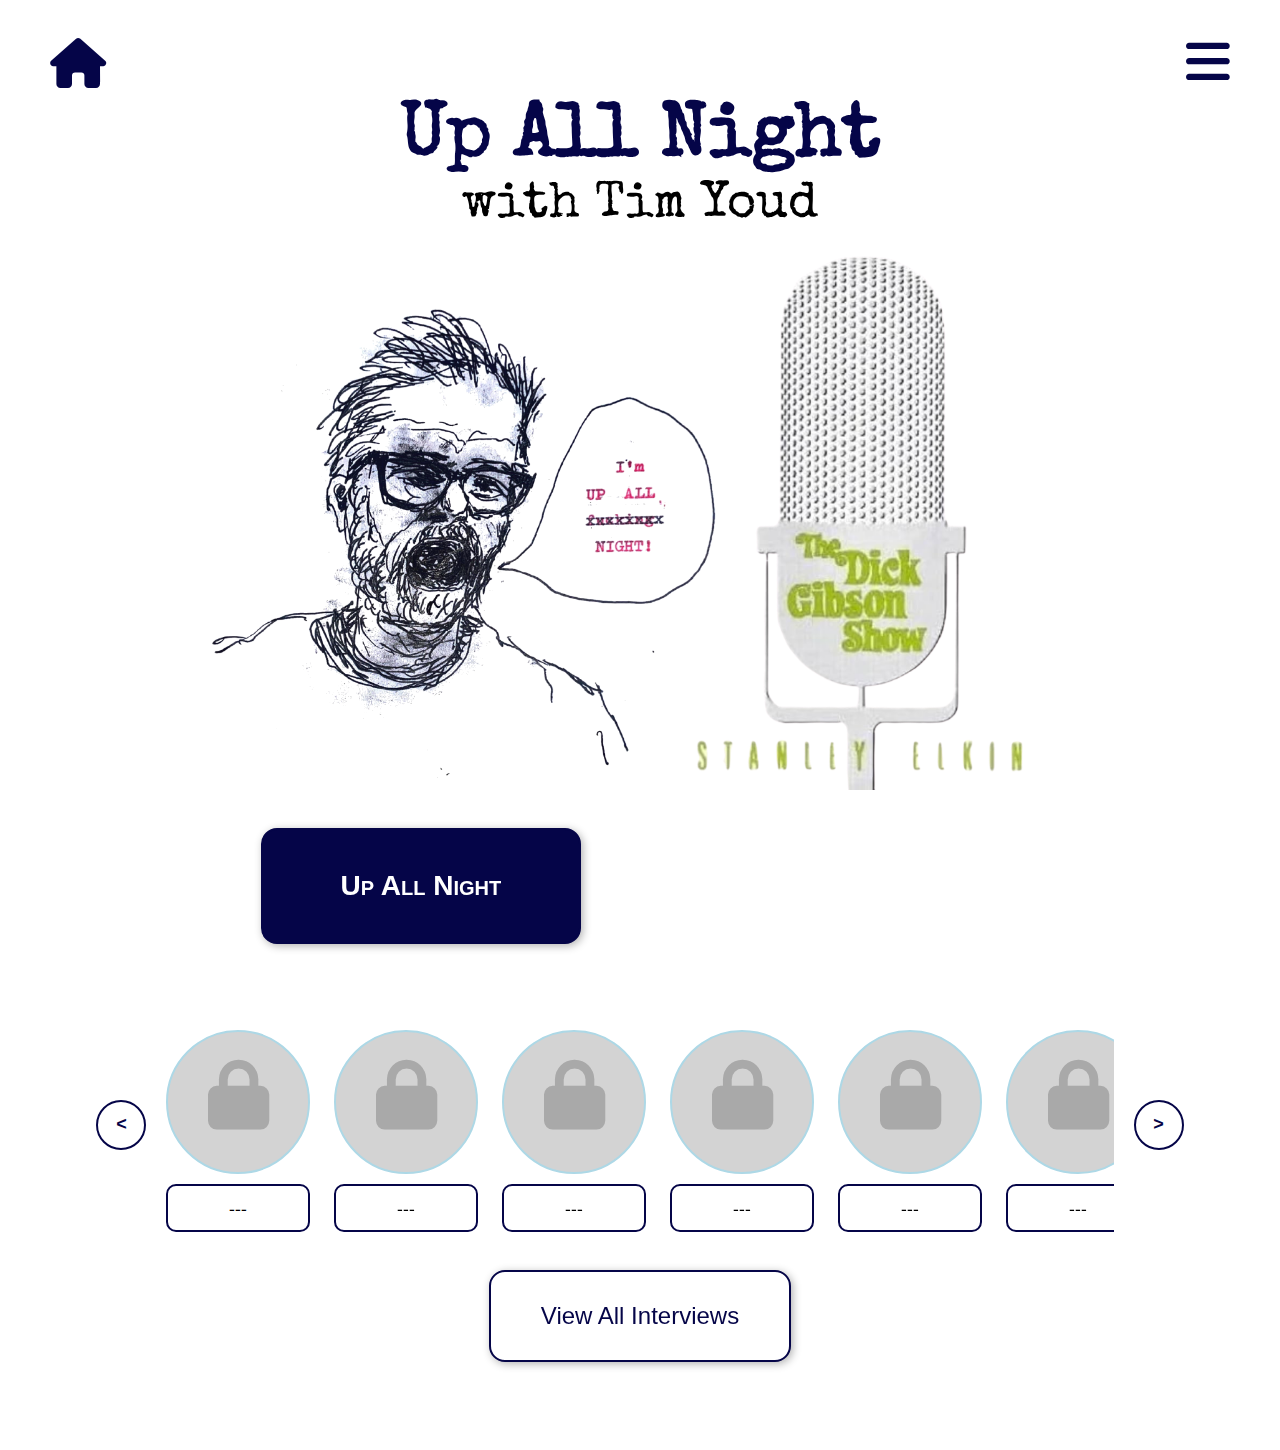
==== commit 98931b0d: "updated site with tile drawings" ====
--- a/index.html
+++ b/index.html
@@ -13,6 +13,7 @@
         <!-- font -->
         <link rel="preconnect" href="https://fonts.googleapis.com">
         <link rel="preconnect" href="https://fonts.gstatic.com" crossorigin>
+        <link href="https://fonts.googleapis.com/css2?family=Special+Elite&display=swap" rel="stylesheet">
         <link href="https://fonts.googleapis.com/css2?family=Open+Sans:ital,wght@0,300..800;1,300..800&display=swap" rel="stylesheet">
 
         <!-- project-specific styling/functionality -->
@@ -34,7 +35,7 @@
                 <div id="dropdown-container" class="hidden">
                     <a href="#">Main</a>
                     <a href="/interviews.html">Interviews</a>
-                    <!-- <a href="/about.html">About</a> -->
+                    <a href="/about.html">About</a>
                 </div>
             </div>
         </div>
@@ -42,23 +43,14 @@
         <h1 class="main-title">Up All Night</h1>
         <h3 class="sub-title">with Tim Youd</h3>
 
-        <div id="cover-div">
-            <img id="book-cover" src="images/book_cover.jpg"/>
-
-            <div id="split-description">
-                <p class="main-description">
-                    Beginning Sunday, April 13, and continuing nightly through Thursday, May 1, Los Angeles based performance and visual artist Tim Youd will be retyping the great Stanley Elkin’s novel <i>The Dick Gibson Show (1971)</i>, followed by his short story collection <i>Criers and Kibitzers, Kibitzers and Criers (1966)</i> on <a href="http://kwur.wustl.edu">St. Louis’ Washington University’s campus radio station KWUR</a>. 
-                    Entitled "Up All Night with Tim Youd and Stanley Elkin,” the show will air from Midnight to 5:00 AM Sundays through Thursdays, 11:00 PM to 5:00 PM on Fridays, and 10:00 PM to 5:00 AM on Saturdays. 
-                    This performance is part of Youd’s long-running 100 Novels Project. The retyping of <i>The Dick Gibson Show</i> will be the 84th novel he has retyped and is being done in conjunction with the Olin Library, where Stanley and Joan Elkin’s Artistic Kingdom exhibition is currently on view. 
-                    The Olin Library holds Stanley Elkin’s papers. Elkin (1930-1995) taught at WashU in the English Department for decades. 
-                </p>
-                <p class="main-description">
-                    <i>The Dick Gibson Show</i> tells the story of an all-night radio talk show host, and that fact, along with the current Elkin exhibition at the Olin, informed Youd’s idea to retype the novel in the overnight hours on KWUR. 
-                    Each evening, at the top of the show, and in tribute to the conceit of the novel, Youd will conduct one or two interviews of his own with various artists, writers, curators, critics, librarians, typewriter historians, typewriter repairmen, and astrologers (see below for the current list of guests). 
-                    Each night following the interviews, Youd will play a short archival clip of Elkin himself reading from his novels. 
-                    Then, Youd will begin the evening’s retyping, and the sound of the typewriter alone will fill the airwaves until sign-off at 5:00 AM.
-                </p>
-
+        <div id="main-div">
+            <div class="left-column">
+                <!-- LITTLE ANIMATION OF TALKING WOULD BE COOL -->
+                <img src="images/tim-youd-transparent.png" alt="Host/Retypist Tim Youd"/>
+                <button class="filled-button" onclick="window.location.href='about.html'">Up All Night</button>
+            </div>
+            <div class="right-column">
+                <img id="book-cover" src="images/book_cover.png"/>
                 <iframe class="kwur-embed" src="https://mixlr.com/users/4072220/embed" frameborder="no" marginheight="0" marginwidth="0"></iframe>
             </div>
         </div>
@@ -75,55 +67,17 @@
             </div>
         </div>
 
-        <button id="view-all-interviews-button" class="filled-button" onclick="location.href='interviews.html'">View All Interviews</button>
-
-        <!-- For medium sized screens -->
-        <div id="lower-desc">
-            <p class="main-description">
-                Beginning Sunday, April 13, and continuing nightly through Thursday, May 1, Los Angeles based performance and visual artist Tim Youd will be retyping the great Stanley Elkin’s novel <i>The Dick Gibson Show (1971)</i>, followed by his short story collection <i>Criers and Kibitzers, Kibitzers and Criers (1966)</i> on <a href="http://kwur.wustl.edu">St. Louis’ Washington University’s campus radio station KWUR</a>. 
-                Entitled "Up All Night with Tim Youd and Stanley Elkin,” the show will air from Midnight to 5:00 AM Sundays through Thursdays, 11:00 PM to 5:00 PM on Fridays, and 10:00 PM to 5:00 AM on Saturdays. 
-            </p>
-            <p class="main-description">
-                This performance is part of Youd’s long-running 100 Novels Project. The retyping of <i>The Dick Gibson Show</i> will be the 84th novel he has retyped and is being done in conjunction with the Olin Library, where Stanley and Joan Elkin’s Artistic Kingdom exhibition is currently on view. 
-                The Olin Library holds Stanley Elkin’s papers.
-                Elkin (1930-1995) taught at WashU in the English Department for decades. 
-                <i>The Dick Gibson Show</i> tells the story of an all-night radio talk show host, and that fact, along with the current Elkin exhibition at the Olin, informed Youd’s idea to retype the novel in the overnight hours on KWUR. 
-            </p>
-            <p class="main-description">
-                Each evening, at the top of the show, and in tribute to the conceit of the novel, Youd will conduct one or two interviews of his own with various artists, writers, curators, critics, librarians, typewriter historians, typewriter repairmen, and astrologers (see above for the current list of guests). 
-                Each night following the interviews, Youd will play a short archival clip of Elkin himself reading from his novels. 
-                Then, Youd will begin the evening’s retyping, and the sound of the typewriter alone will fill the airwaves until sign-off at 5:00 AM.
-            </p>
+        <div class="overlay hidden" id="popup">
+            <div class="overlay-container" onclick="event.stopPropagation()">
+                <span class="close-btn" onclick="closeFullImage()">&times;</span>
+                <img id="popup-img" class="popup-img" src="" alt="Full Image">
+                <div class="popup-buttons">
+                    <button id="full-interview-button" class="filled-button">Full Interview</button>
+                    <button id="more-info-button" class="stroke-button">Learn More</button>
+                </div>
+            </div>
         </div>
 
-        <!-- Better readability for smaller screens -->
-        <div id="lower-split-desc">
-            <p class="main-description">
-                Beginning Sunday, April 13, and continuing nightly through Thursday, May 1, Los Angeles based performance and visual artist Tim Youd will be retyping the great Stanley Elkin’s novel <i>The Dick Gibson Show (1971)</i>, followed by his short story collection <i>Criers and Kibitzers, Kibitzers and Criers (1966)</i> on <a href="http://kwur.wustl.edu">St. Louis’ Washington University’s campus radio station KWUR</a>. 
-                Entitled "Up All Night with Tim Youd and Stanley Elkin,” the show will air from Midnight to 5:00 AM Sundays through Thursdays, 11:00 PM to 5:00 PM on Fridays, and 10:00 PM to 5:00 AM on Saturdays.
-            </p>
-
-            <iframe id="lower-split-kwur-embed" class="kwur-embed" src="https://mixlr.com/users/4072220/embed" frameborder="no" marginheight="0" marginwidth="0"></iframe>
-
-            <p class="main-description">
-                This performance is part of Youd’s long-running 100 Novels Project. The retyping of <i>The Dick Gibson Show</i> will be the 84th novel he has retyped and is being done in conjunction with the Olin Library, where Stanley and Joan Elkin’s Artistic Kingdom exhibition is currently on view. 
-                The Olin Library holds Stanley Elkin’s papers. Elkin (1930-1995) taught at WashU in the English Department for decades. 
-            </p>
-            <p class="main-description">
-                <i>The Dick Gibson Show</i> tells the story of an all-night radio talk show host, and that fact, along with the current Elkin exhibition at the Olin, informed Youd’s idea to retype the novel in the overnight hours on KWUR. 
-                Each evening, at the top of the show, and in tribute to the conceit of the novel, Youd will conduct one or two interviews of his own with various artists, writers, curators, critics, librarians, typewriter historians, typewriter repairmen, and astrologers (see above for the current list of guests). 
-            </p>
-            <p class="main-description">
-                Each night following the interviews, Youd will play a short archival clip of Elkin himself reading from his novels. 
-                Then, Youd will begin the evening’s retyping, and the sound of the typewriter alone will fill the airwaves until sign-off at 5:00 AM.
-            </p>
-        </div>
-
-        <iframe id="lower-kwur-embed" class="kwur-embed" src="https://mixlr.com/users/4072220/embed" frameborder="no" marginheight="0" marginwidth="0"></iframe>
-
-        <div id="more-info-div">
-            <button class="stroke-button" txt="More About Tim Youd" onclick="goToURL('https://www.cristintierney.com/artists/30-tim-youd/biography/')">More About Tim Youd</button>
-            <button class="stroke-button" txt="Stanley and Joan Elkin Exhibit" onclick="goToURL('https://library.washu.edu/exhibitions/elkins-artistic-kingdom/')">Stanley and Joan Elkin Exhibit</button>
-        </div>
+        <button id="view-all-interviews-button" class="stroke-button" onclick="location.href='interviews.html'">View All Interviews</button>
     </body>
 </html>--- a/style.css
+++ b/style.css
@@ -26,8 +26,29 @@
     font-family: "Open Sans", sans-serif;
     text-align: center;
 }
+body::before {
+    content: "";
+    position: fixed;
+    top: 0;
+    left: 0;
+    width: 100%;
+    height: 100%;
+    background-image: url('images/bg-texture.jpeg'); /* <-- your image path */
+    background-size: cover;
+    background-position: center;
+    opacity: 0.3; /* Adjust opacity here */
+    z-index: -1; /* Push behind page content */
+  }
+h1 {
+    font-family: "Special Elite", system-ui;
+    font-style: normal;
+}
+h3 {
+    font-family: "Special Elite", system-ui;
+    font-style: normal;
+}
 body {
-    padding-bottom: 160px;
+    padding-bottom: 60px;
 }
 button {
     cursor: pointer;
@@ -557,10 +578,10 @@
     :root {
         /* NAVBAR */
         --navbar-padding: 4px;
-        --navbar-font-size: 40px;
+        --navbar-font-size: 50px;
     
         /* INTERVIEWS */
-        --interview-bubble-size: 130px;
+        --interview-bubble-size: 140px;
 
         /* BUTTONS */
         --button-font-size: 22px;
@@ -569,7 +590,7 @@
         --button-fill-radius: 16px;
     
         /* MISC */
-        --horizontal-margin: 8%;
+        --horizontal-margin: 7%;
     }
 
 
@@ -579,7 +600,7 @@
         align-content: start;
         align-items: center;
 
-        margin: 14px 20px 0;
+        margin: 2% 3% 0px;
         padding: 0;
     }
     .topnav > a {
@@ -612,7 +633,7 @@
         display: block;
         position: absolute;
         right: 30px;
-        width: 200px;
+        width: 220px;
 
         background-color: #e9f0ff;
         box-shadow: 0x 8px 18px 0px rgba(0,0,0,0.2);
@@ -621,7 +642,7 @@
     #dropdown-container a {
         float: none;
         color: var(--primary-color);
-        padding: 20px 24px;
+        padding: 26px 30px;
 
         text-decoration: none;
         font-size: 18px;
@@ -631,34 +652,32 @@
 
     /* Main Page */
     .main-title {
-        font-size: 64px;
+        font-size: 76px;
         font-weight: bolder;
         color: var(--primary-color);
         margin: 0;
     }
     .sub-title {
-        font-size: 28px;
+        font-size: 50px;
         font-weight: lighter;
-        margin: 0 auto;
-    }
-    #book-cover {
-        display: block;
-        width: 40%;
-        margin: 0px auto;
-    }
-
+        margin: 4px auto 0;
+        color: black;
+    }
+
+    .left-column button {
+        margin: 0 12%;
+    }
     #cover-div {
         margin-top: 20px;
     }
     .main-description {
-        margin: 12px 0;
+        margin: 16px 0;
         text-align: start;
         text-indent: 30px;
         font-size: 16px;
     }
     .kwur-embed {
-        width: 80%;
-        margin: 10px auto 20px;
+        margin: 20px 0 0;
         border-radius: 10px;
     }
 
@@ -674,8 +693,8 @@
         gap: 28px;
     
         width: 80%;
-        height: 180px;
-        margin: 0;
+        height: 210px;
+        margin: 20px 0 0;
     
         overflow-x: scroll;
         overflow-y:hidden;
@@ -705,7 +724,7 @@
         height: var(--interview-bubble-size);
     
         color: var(--primary-color);
-        font-size: 64px;
+        font-size: 70px;
         background-color: var(--tertiary-color);
         border: 2px solid var(--tertiary-color); 
         border-radius: 50%;
@@ -742,11 +761,12 @@
         justify-content: center;
         align-items: stretch;
 
-        margin: 0 20%;
+        margin: 0 16%;
     }
     #more-info-div button {
         flex: 1 0;
-        margin: 10px 10px;
+        padding: 0 30px;
+        margin: 20px 16px;
     }
 
 
@@ -798,58 +818,31 @@
 }
 
 /* Responsive formatting for desktop screen changes */
-@media only screen and (min-device-width : 1024px) and (max-width: 700px){
+@media only screen and (min-device-width : 1025px) and (max-width: 700px){
+    #lower-split-desc {
+        margin: 0 var(--horizontal-margin);
+    }
+    #more-info-div {
+        margin: 20px 14%;
+    }
+}
+@media only screen and (min-device-width : 1025px) and (min-width: 701px) and (max-width: 950px) {
     .interview-row-nav-button {
         display: none;
     }
-    #split-description, #lower-desc, #lower-kwur-embed {
+    #split-description, #lower-split-desc {
         display: none;
     }
-    #lower-split-desc {
+    #lower-desc {
         margin: 0 var(--horizontal-margin);
     }
     #more-info-div {
         margin: 20px 14%;
     }
 }
-@media only screen and (min-device-width : 1024px) and (min-width: 701px) and (max-width: 950px) {
-    #book-cover {
-        display: block;
-        width: 35% !important;
-        margin: 14px auto 12px;
-    }
-    .interview-row-nav-button {
-        display: none;
-    }
-    #split-description, #lower-split-desc {
-        display: none;
-    }
-    #lower-desc {
-        margin: 0 var(--horizontal-margin);
-    }
-    .kwur-embed {
-        margin: 10px 0 20px;
-    }
-    #more-info-div {
-        margin: 20px 14%;
-    }
-}
-/* Make book cover a little bigger when screen is less wide */
-@media only screen and (min-device-width : 1024px) and (min-width: 951px) and (max-width: 1200px) {
-    #book-cover {
-        display: block;
-        width: 45% !important;
-        margin: 10px auto;
-    }
-}
-@media only screen and (min-device-width : 1024px) and (min-width: 951px) {
-    #lower-desc, #lower-kwur-embed, #lower-split-desc, #lower-split-kwur-embed {
-        display: none;
-    }
-    #book-cover {
-        display: block;
-        width: 35%;
-        margin: 10px auto;
+@media only screen and (min-device-width : 1025px) and (min-width: 951px) {
+    .left-column button {
+        margin-bottom: 16px;
     }
     #cover-div {
         display: flex;
@@ -860,11 +853,6 @@
     #split-description {
         margin: 0;
     }
-    .kwur-embed {
-        width: 100%;
-        margin: 20px auto 0;
-        border-radius: 10px;
-    }
 
     #more-info-div {
         margin-top: 10px;
@@ -875,6 +863,10 @@
 
 
 /* Universal styling (all screens) */
+#dropdown-container {
+    font-family: "Special Elite", system-ui;
+    font-style: normal;
+}
 .topnav a:hover, .nav-dropdown button:hover {
     color: var(--primary-color-hover);
     cursor: pointer;
@@ -882,6 +874,43 @@
 #dropdown-container a:hover {
     background-color: #ecf6ff;
     color: var(--primary-color-hover);
+}
+
+#main-div {
+    display: flex;
+    justify-content: stretch;
+    align-items: stretch;
+    margin: 20px 16% 20px;
+    gap: 2%;
+}
+#main-div div {
+    display: flex;
+    flex-direction: column;
+}
+.left-column {
+    flex: 1;
+    min-width: 0;
+}
+.left-column img {
+    flex-grow: 1;
+    width: 120%;
+    object-fit: scale-down;
+}
+.left-column button {
+    padding: 40px 30px;
+    font-size: 28px;
+    font-weight: 600;
+    font-variant: small-caps;
+}
+.right-column {
+    flex: 1;
+    min-width: 0;
+}
+#book-cover {
+    width: 80%;
+    margin: 0 auto;
+    height: auto;
+    display: block;
 }
 
 #interview-div {
@@ -900,6 +929,9 @@
     position: relative;
     top: 20%;
 }
+.interview-thumbnail {
+    object-fit: cover;
+}
 .interview-locked {
     color: darkgrey;
     background-color: var(--locked-color);
@@ -934,6 +966,65 @@
 }
 .interview-row-nav-button button:active {
     transform: translateY(2px);
+}
+
+.overlay {
+    display: flex;
+    position: fixed;
+    top: 0;
+    left: 0;
+
+    width: 100%;
+    height: 100%;
+    background-color: rgba(0, 0, 0, 0.4);
+    justify-content: center;
+    align-items: center;
+    z-index: 10;
+
+    transition: visibility 0s 0.3s;
+}
+.overlay-container {
+    display: flex;
+    flex-direction: column;
+    width: fit-content;
+    height: fit-content;
+    max-height: 98%;
+    max-width: 90%;
+
+    background-color: white;
+    border-radius: 20px;
+}
+.popup-img {
+    border-radius: 20px;
+    max-width: 90%;
+    max-height: 90%;
+    margin: 0 auto;
+
+    transition: transform var(--button-transition-time);
+}
+.popup-img:hover {
+    transform: translate(-2px, -2px);
+}
+.popup-buttons {
+    margin: 10px 0 20px;
+}
+.popup-buttons button {
+    padding: 14px 20px;
+    margin: 0 10px;
+}
+.close-btn {
+    padding: 0 14px;
+    margin: -8px -12px auto auto;
+
+    color: var(--primary-color);
+    background-color: var(--tertiary-color);
+    border: 2px solid var(--primary-color);
+    border-radius: 50%;
+    font-size: 30px;
+    cursor: pointer;
+}
+.close-btn:hover {
+    background-color: var(--secondary-color);
 }
 
 
@@ -966,15 +1057,60 @@
     justify-content: stretch;
     align-items: center;
     gap: 20px;
+    height: fit-content;
+}
+.pfp-div {
+    position: relative;
+    height: 100px;
+    width: fit-content;
+    transition: transform var(--button-fast-transition-time);
+}
+.pfp-div:hover {
+    transform: translate(-1px, -1px);
+}
+.interview-block-thumbnail {
+    position: relative;
+    border-radius: 50%;
+    height: inherit;
+    aspect-ratio: 1;
+    object-fit: cover;
+    transition: box-shadow var(--button-fast-transition-time);
+}
+.interview-block-thumbnail:hover {
+    box-shadow: 2px 2px 8px rgba(0, 0, 0, 0.2);
+}
+.pfp-div i {
+    position: absolute;
+    bottom: 0;
+    right: -14px;
+    padding: 10px;
+    border-radius: 50%;
+    z-index: 2;
+ 
+    background-color: var(--tertiary-color);
+    transition: background-color var(--button-fast-transition-time);
+}
+.pfp-div i:hover {
+    background-color: var(--primary-color-hover);
+}
+
+.interview-header {
+    margin: auto auto auto 10px;
+
+    display: flex;
+    align-items: center;
+    flex-wrap: wrap;
+
+    width: 100%;
+    text-align: right;
 }
 .interview-name {
     text-align: left;
-    margin: 0;
+    flex: 1 1 300px;
+    margin: 0 0 8px;
 }
 .interview-date {
-    flex-grow: 1;
-
-    text-align: right;
+    text-align: left;
     font-weight: lighter;
     font-style: italic;
     margin: 0;
@@ -1016,6 +1152,19 @@
 }
 
 
+/* ABOUT PAGE */
+#about-container {
+    margin: 0 12%;
+}
+#about-container h1 {
+    margin-bottom: 20px;
+}
+#about-kwur {
+    width: 80%;
+    margin-bottom: 20px;
+}
+
+
 
 /* General button styling */
 .filled-button {
@@ -1051,7 +1200,7 @@
     overflow: hidden;
 
     color: var(--primary-color);
-    background-color: rgba(255, 255, 255, 0);
+    background-color: rgb(255, 255, 255);
 
     padding: var(--button-padding);
     border: 2px solid var(--primary-color);
@@ -1067,7 +1216,7 @@
     position: absolute;
     top: 0;
     left: 0;
-    width: 105%;
+    width: 110%;
     height: 100%;
     border-radius: var(--button-fill-radius);
 
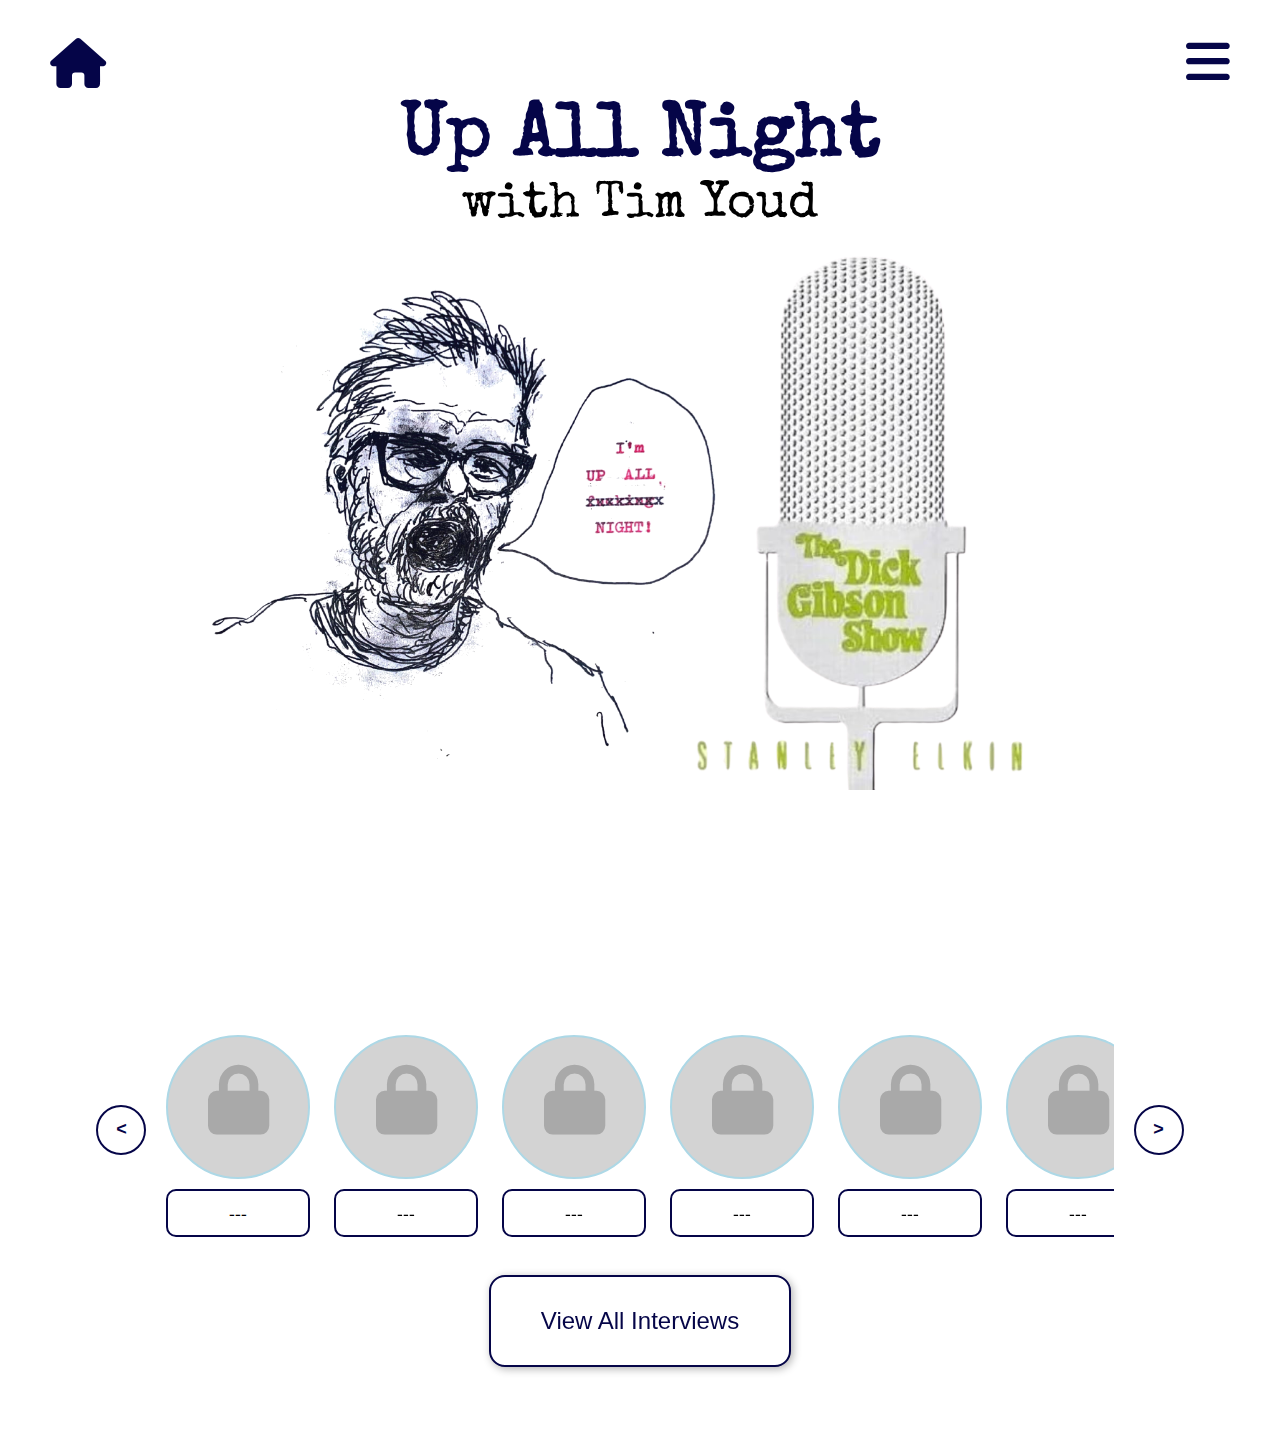
==== commit 04cf07bd: "minor re-styling to fit new version to all screen sizes" ====
--- a/index.html
+++ b/index.html
@@ -43,17 +43,16 @@
         <h1 class="main-title">Up All Night</h1>
         <h3 class="sub-title">with Tim Youd</h3>
 
-        <div id="main-div">
+        <div id="main-div" onclick="window.location.href='about.html'">
             <div class="left-column">
                 <!-- LITTLE ANIMATION OF TALKING WOULD BE COOL -->
                 <img src="images/tim-youd-transparent.png" alt="Host/Retypist Tim Youd"/>
-                <button class="filled-button" onclick="window.location.href='about.html'">Up All Night</button>
             </div>
             <div class="right-column">
                 <img id="book-cover" src="images/book_cover.png"/>
-                <iframe class="kwur-embed" src="https://mixlr.com/users/4072220/embed" frameborder="no" marginheight="0" marginwidth="0"></iframe>
             </div>
         </div>
+        <iframe class="kwur-embed" src="https://mixlr.com/users/4072220/embed" frameborder="no" marginheight="0" marginwidth="0"></iframe>
         
         <!-- Interviews Row -->
         <div id="interview-div">
--- a/style.css
+++ b/style.css
@@ -67,7 +67,7 @@
     :root {
         /* NAVBAR */
         --navbar-padding: 0 0;
-        --navbar-font-size: 36px;
+        --navbar-font-size: 34px;
     
         /* INTERVIEWS */
         --interview-bubble-size: 90px;
@@ -141,30 +141,22 @@
 
     /* Main Page */
     .main-title {
-        font-size: 44px;
+        font-size: 40px;
         font-weight: bolder;
         color: var(--primary-color);
-        margin: 0;
+        margin: 18px 0 4px;
     }
     .sub-title {
-        font-size: 20px;
+        font-size: 24px;
         font-weight: lighter;
         margin: 0 auto;
     }
-    #book-cover {
-        display: block;
-        width: 50%;
-        margin: 10px auto;
-    }
-
-    #split-description, #lower-desc, #lower-kwur-embed {
-        display: none;
-    }
-    #lower-split-desc {
-        margin: 0 var(--horizontal-margin) 50px;
-    }
-    #cover-div {
-        margin-top: 20px;
+    #main-div {
+        display: flex;
+        justify-content: stretch;
+        align-items: stretch;
+        margin: 14px 6% 20px;
+        gap: 4%;
     }
     .main-description {
         margin: 18px 0;
@@ -173,9 +165,7 @@
         font-size: 18px;
     }
     .kwur-embed {
-        width: 100%;
-        margin: 16px auto;
-        border-radius: 10px;
+        width: 90%;
     }
 
 
@@ -183,7 +173,6 @@
     .interview-row-nav-button button {
         display: none;
     }
-
     #interview-row {
         flex-grow: 1;
         flex-shrink: 0;
@@ -232,13 +221,13 @@
         transition: box-shadow var(--button-fast-transition-time);
     }
     .interview-card {
-        font-size: 16px;
+        font-size: 13px;
         text-align: center;
         grid-column: 1;
         grid-row: 1;
     
         height: fit-content;
-        margin: auto 0 8px;
+        margin: auto 0 0;
         padding: 4px 10px;
         z-index: 2;
     
@@ -399,22 +388,21 @@
         font-size: 66px;
         font-weight: bolder;
         color: var(--primary-color);
-        margin: 0;
+        margin: 0 0 8px;
     }
     .sub-title {
-        font-size: 30px;
+        font-size: 42px;
         font-weight: lighter;
         margin: 0 auto;
     }
-    #book-cover {
-        display: block;
-        width: 40%;
-        margin: 10px auto;
-    }
-
-    #split-description, #lower-split-desc, #lower-split-kwur-embed {
-        display: none;
-    }
+    #main-div {
+        display: flex;
+        justify-content: stretch;
+        align-items: stretch;
+        margin: 20px 10% 20px;
+        gap: 2%;
+    }
+
     #lower-desc {
         margin: 0 var(--horizontal-margin);
     }
@@ -430,7 +418,7 @@
     }
     .kwur-embed {
         width: 80%;
-        margin: 20px auto 40px;
+        margin: 8px auto 10px;
         border-radius: 10px;
     }
 
@@ -663,9 +651,12 @@
         margin: 4px auto 0;
         color: black;
     }
-
-    .left-column button {
-        margin: 0 12%;
+    #main-div {
+        display: flex;
+        justify-content: stretch;
+        align-items: stretch;
+        margin: 20px 16% 10px;
+        gap: 2%;
     }
     #cover-div {
         margin-top: 20px;
@@ -817,49 +808,6 @@
     }
 }
 
-/* Responsive formatting for desktop screen changes */
-@media only screen and (min-device-width : 1025px) and (max-width: 700px){
-    #lower-split-desc {
-        margin: 0 var(--horizontal-margin);
-    }
-    #more-info-div {
-        margin: 20px 14%;
-    }
-}
-@media only screen and (min-device-width : 1025px) and (min-width: 701px) and (max-width: 950px) {
-    .interview-row-nav-button {
-        display: none;
-    }
-    #split-description, #lower-split-desc {
-        display: none;
-    }
-    #lower-desc {
-        margin: 0 var(--horizontal-margin);
-    }
-    #more-info-div {
-        margin: 20px 14%;
-    }
-}
-@media only screen and (min-device-width : 1025px) and (min-width: 951px) {
-    .left-column button {
-        margin-bottom: 16px;
-    }
-    #cover-div {
-        display: flex;
-        margin: 40px var(--horizontal-margin) 10px;
-        align-items: center;
-        gap: 40px;
-    }
-    #split-description {
-        margin: 0;
-    }
-
-    #more-info-div {
-        margin-top: 10px;
-    }
-}   
-
-
 
 
 /* Universal styling (all screens) */
@@ -876,16 +824,10 @@
     color: var(--primary-color-hover);
 }
 
-#main-div {
-    display: flex;
-    justify-content: stretch;
-    align-items: stretch;
-    margin: 20px 16% 20px;
-    gap: 2%;
-}
 #main-div div {
     display: flex;
     flex-direction: column;
+    cursor: pointer;
 }
 .left-column {
     flex: 1;
@@ -895,12 +837,12 @@
     flex-grow: 1;
     width: 120%;
     object-fit: scale-down;
-}
-.left-column button {
-    padding: 40px 30px;
-    font-size: 28px;
-    font-weight: 600;
-    font-variant: small-caps;
+    border-radius: 20px;
+
+    transition: transform var(--button-transition-time);
+}
+.left-column img:hover {
+    transform: rotate(-5deg);
 }
 .right-column {
     flex: 1;
@@ -911,6 +853,12 @@
     margin: 0 auto;
     height: auto;
     display: block;
+    border-radius: 20px;
+
+    transition: transform var(--button-transition-time);
+}
+#book-cover:hover {
+    transform: rotate(3deg);
 }
 
 #interview-div {
@@ -919,7 +867,7 @@
     justify-content: center;
     align-items: center;
 
-    padding: 30px 0 20px;
+    padding: 40px 0 20px;
     margin: 0 var(--horizontal-margin);
 }
 #interview-row::-webkit-scrollbar {
@@ -989,7 +937,7 @@
     width: fit-content;
     height: fit-content;
     max-height: 98%;
-    max-width: 90%;
+    max-width: 94%;
 
     background-color: white;
     border-radius: 20px;
@@ -999,11 +947,6 @@
     max-width: 90%;
     max-height: 90%;
     margin: 0 auto;
-
-    transition: transform var(--button-transition-time);
-}
-.popup-img:hover {
-    transform: translate(-2px, -2px);
 }
 .popup-buttons {
     margin: 10px 0 20px;
@@ -1044,6 +987,7 @@
     border: 2px solid var(--primary-color);
     border-radius: 20px;
     box-shadow: 2px 2px 8px rgba(0, 0, 0, 0.3);
+    background-color: white;
 
     transition: box-shadow var(--button-transition-time),
         transform var(--button-transition-time);
@@ -1065,8 +1009,11 @@
     width: fit-content;
     transition: transform var(--button-fast-transition-time);
 }
-.pfp-div:hover {
-    transform: translate(-1px, -1px);
+.pfp-div:hover .interview-block-thumbnail {
+    box-shadow: 1px 1px 8px rgba(0, 0, 0, 0.2);
+}
+.pfp-div:hover i {
+    box-shadow: 1px 1px 8px rgba(0, 0, 0, 0.2);
 }
 .interview-block-thumbnail {
     position: relative;
@@ -1075,9 +1022,6 @@
     aspect-ratio: 1;
     object-fit: cover;
     transition: box-shadow var(--button-fast-transition-time);
-}
-.interview-block-thumbnail:hover {
-    box-shadow: 2px 2px 8px rgba(0, 0, 0, 0.2);
 }
 .pfp-div i {
     position: absolute;
@@ -1088,10 +1032,7 @@
     z-index: 2;
  
     background-color: var(--tertiary-color);
-    transition: background-color var(--button-fast-transition-time);
-}
-.pfp-div i:hover {
-    background-color: var(--primary-color-hover);
+    transition: box-shadow var(--button-fast-transition-time);
 }
 
 .interview-header {
